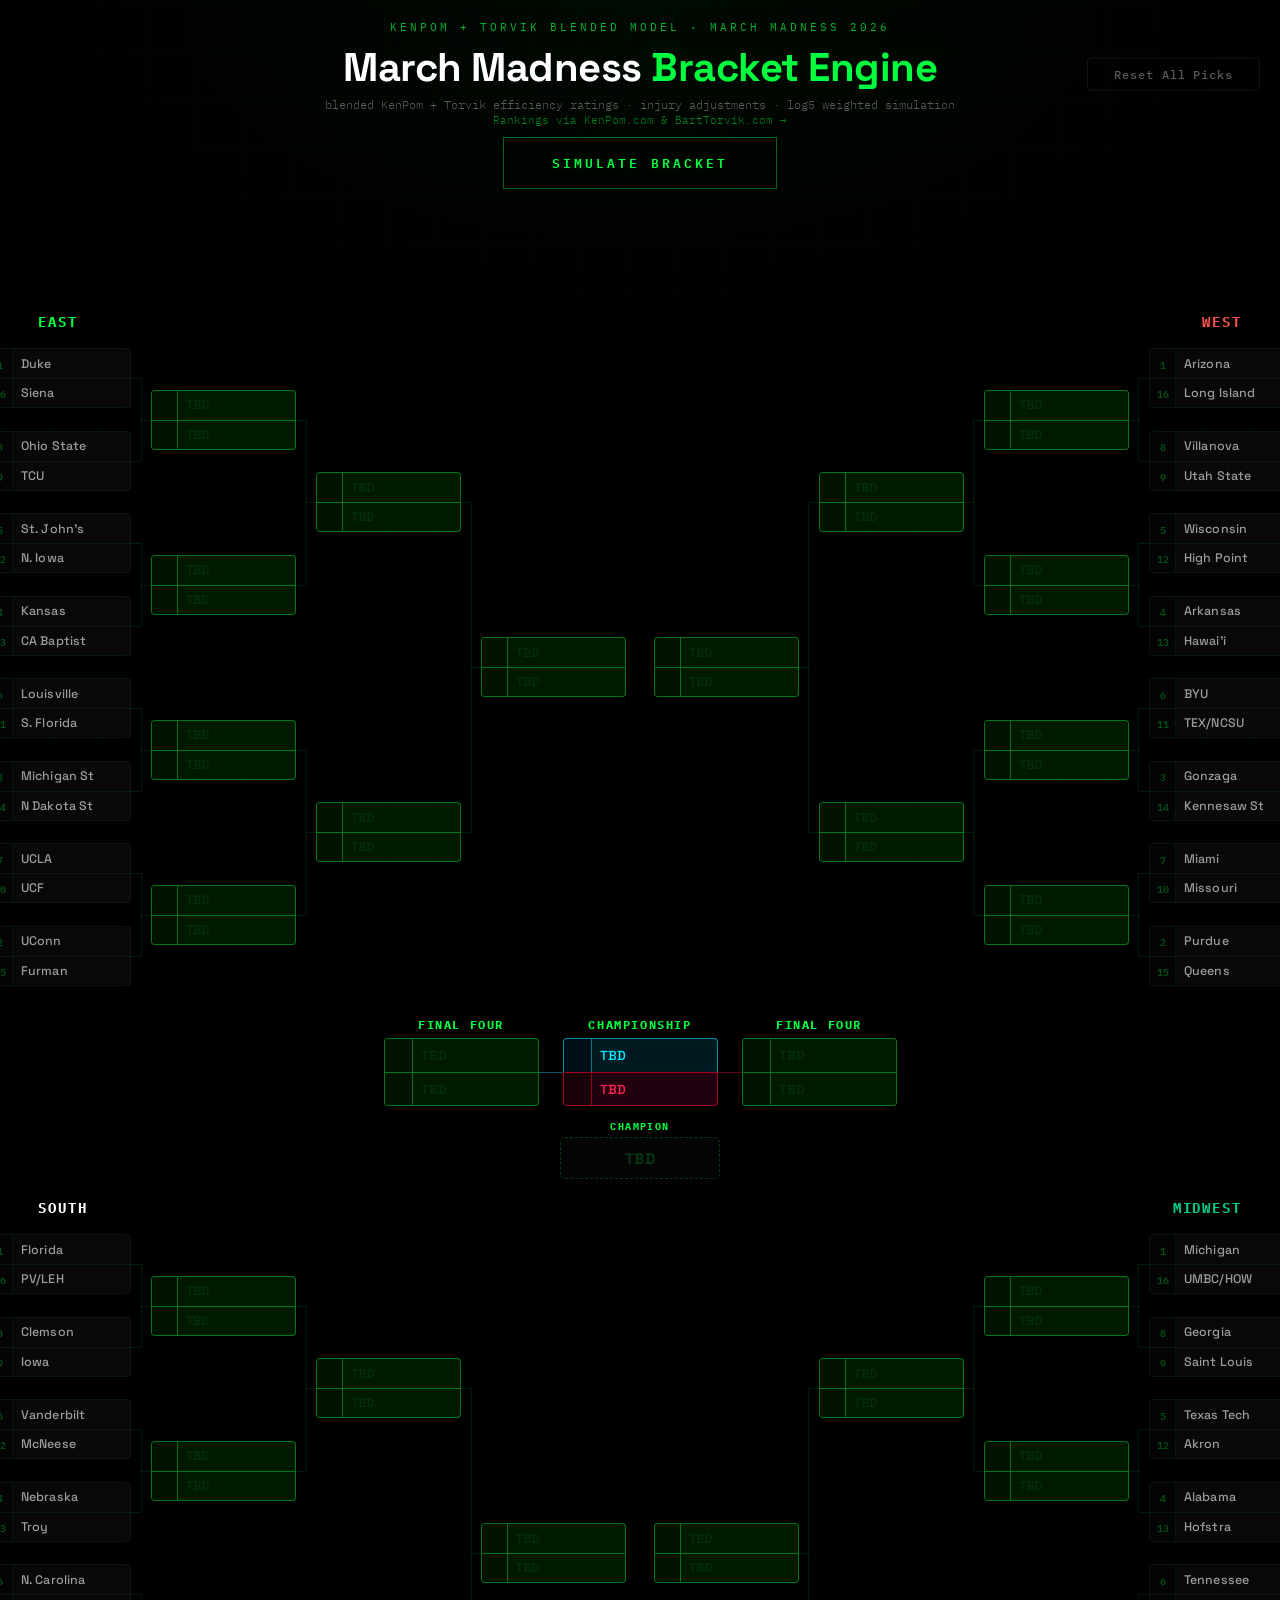
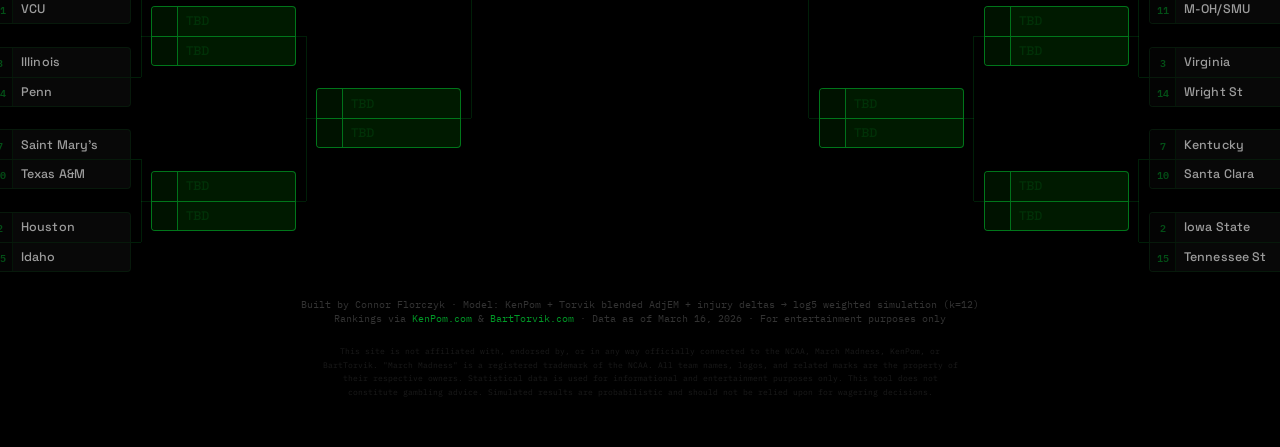
==== march-madness-bracket-engine.html @ b2964ea0 "Add files via upload" ====
<!DOCTYPE html>
<html lang="en">
<head>
<meta charset="UTF-8">
<meta name="viewport" content="width=device-width, initial-scale=1.0">
<title>March Madness 2026 — Bracket Engine</title>
<meta name="description" content="March Madness bracket simulator blending KenPom and Torvik efficiency ratings. Weighted probabilities, injury adjustments, and log5 matchup modeling for the 2026 tournament.">
<meta property="og:title" content="March Madness 2026 — Bracket Engine">
<meta property="og:description" content="Simulate your bracket with blended KenPom + Torvik ratings, injury adjustments, and weighted probabilities. Every run is different.">
<meta property="og:type" content="website">
<meta property="og:image" content="https://upload.wikimedia.org/wikipedia/en/thumb/2/28/March_Madness_logo.svg/1200px-March_Madness_logo.svg.png">
<meta name="twitter:card" content="summary_large_image">
<meta name="twitter:title" content="March Madness 2026 — Bracket Engine">
<meta name="twitter:description" content="Bracket simulator blending KenPom + Torvik ratings with injury adjustments. Every run is unique.">
<link rel="icon" href="data:image/svg+xml,<svg xmlns='http://www.w3.org/2000/svg' viewBox='0 0 100 100'><text y='.9em' font-size='90'>▣</text></svg>">
<style>
  @import url('https://fonts.googleapis.com/css2?family=Space+Grotesk:wght@300;400;500;600;700&family=IBM+Plex+Mono:wght@300;400;500;600;700&display=swap');

  :root {
    --mx: #00ff41;
    --mx-r: 0;
    --mx-g: 255;
    --mx-b: 65;
    --mx-bg: #001a00;
    --mx-bg2: #001200;
  }

  * { margin: 0; padding: 0; box-sizing: border-box; }

  /* Hide all scrollbars except body's vertical */
  .bracket-row::-webkit-scrollbar,
  .final-four::-webkit-scrollbar,
  .log-inner::-webkit-scrollbar,
  .breakdown::-webkit-scrollbar,
  .bd-card::-webkit-scrollbar,
  .mobile-bracket::-webkit-scrollbar,
  .page-wrap::-webkit-scrollbar { display: none; }
  .bracket-row, .final-four, .log-inner, .breakdown, .bd-card, .mobile-bracket, .page-wrap {
    scrollbar-width: none;
    -ms-overflow-style: none;
  }

  body {
    font-family: 'Space Grotesk', system-ui, sans-serif;
    background: #000;
    color: #c0c0c0;
    min-height: 100vh;
    padding: 20px;
    overflow-x: hidden;
  }

  body::before {
    content: '';
    position: fixed;
    inset: 0;
    background:
      radial-gradient(ellipse 80% 60% at 50% 0%, rgba(var(--mx-r),var(--mx-g),var(--mx-b),0.04) 0%, transparent 60%),
      linear-gradient(180deg, rgba(var(--mx-r),var(--mx-g),var(--mx-b),0.018) 1px, transparent 1px),
      linear-gradient(90deg, rgba(var(--mx-r),var(--mx-g),var(--mx-b),0.018) 1px, transparent 1px);
    background-size: 100% 100%, 48px 48px, 48px 48px;
    pointer-events: none;
    z-index: 0;
  }

  body::after {
    content: '';
    position: fixed;
    inset: 0;
    background: repeating-linear-gradient(
      0deg,
      transparent,
      transparent 2px,
      rgba(0,0,0,0.04) 2px,
      rgba(0,0,0,0.04) 4px
    );
    pointer-events: none;
    z-index: 0;
  }

  .page-wrap {
    position: relative;
    z-index: 1;
    display: flex;
    flex-direction: column;
    align-items: center;
    min-width: 1220px;
  }

  /* Header */
  .header {
    text-align: center;
    margin-bottom: 10px;
    position: relative;
    width: 100%;
    padding: 0 220px;
  }

  .header-actions {
    position: absolute;
    top: 50%;
    right: 0;
    transform: translateY(-50%);
    display: flex;
    gap: 8px;
    align-items: center;
  }

  .header .tag {
    font-family: 'IBM Plex Mono', monospace;
    font-size: 0.7rem;
    letter-spacing: 3px;
    text-transform: uppercase;
    color: var(--mx);
    opacity: 0.7;
    margin-bottom: 8px;
  }

  .header h1 {
    font-size: clamp(1.8rem, 4vw, 2.5rem);
    font-weight: 700;
    letter-spacing: -0.5px;
    color: #fff;
  }

  .header h1 span {
    background: linear-gradient(135deg, var(--mx), var(--mx));
    -webkit-background-clip: text;
    -webkit-text-fill-color: transparent;
    text-shadow: 0 0 40px rgba(var(--mx-r),var(--mx-g),var(--mx-b),0.15);
  }

  .header .subtitle {
    font-family: 'IBM Plex Mono', monospace;
    font-size: 0.75rem;
    font-weight: 300;
    color: rgba(255,255,255,0.35);
    margin-top: 4px;
  }

  /* Round labels bar */
  .round-labels {
    display: flex;
    justify-content: center;
    gap: 0;
    margin-bottom: 4px;
    width: 100%;
  }

  .round-labels .rl {
    font-family: 'IBM Plex Mono', monospace;
    font-size: 0.6rem;
    font-weight: 600;
    letter-spacing: 0.1em;
    text-transform: uppercase;
    color: rgba(255,255,255,0.25);
    text-align: center;
    padding: 4px 0;
  }

  /* Region label */
  .region-label {
    font-family: 'IBM Plex Mono', monospace;
    font-size: 0.85rem;
    font-weight: 700;
    letter-spacing: 0.14em;
    text-transform: uppercase;
    margin-bottom: 6px;
  }

  .region-label-left { text-align: left; padding-left: 6px; }
  .region-label-right { text-align: right; padding-right: 6px; }

  /* Bracket rows */
  .bracket-half {
    display: flex;
    flex-direction: column;
    align-items: center;
    width: 100%;
  }

  .bracket-labels-row {
    display: flex;
    width: 100%;
    max-width: 1220px;
    justify-content: space-between;
    padding: 0 2px;
  }

  .bracket-row {
    display: flex;
    height: 660px;
    align-items: stretch;
  }

  .round {
    display: flex;
    flex-direction: column;
    flex-shrink: 0;
  }

  .match-wrap {
    flex: 1;
    display: flex;
    align-items: center;
    justify-content: center;
  }

  .team-pair { width: 145px; flex-shrink: 0; }

  .team {
    height: 30px;
    display: flex;
    align-items: center;
    padding: 0 0 0 0;
    font-size: 0.78rem;
    font-weight: 500;
    background: #080808;
    border: 1px solid rgba(var(--mx-r),var(--mx-g),var(--mx-b),0.07);
    cursor: pointer;
    transition: all 0.15s;
    color: rgba(255,255,255,0.6);
    overflow: hidden;
  }

  .team:first-child { border-radius: 4px 4px 0 0; border-bottom: none; }
  .team:last-child { border-radius: 0 0 4px 4px; }
  .team:hover:not(.empty) { background: #0a0f0a; border-color: rgba(var(--mx-r),var(--mx-g),var(--mx-b),0.15); }

  .team.winner {
    background: var(--mx-bg);
    border-color: rgba(var(--mx-r),var(--mx-g),var(--mx-b),0.4);
    color: var(--mx);
  }

  .team.winner:first-child { border-bottom: none; }
  .team.loser { opacity: 0.2; }
  .team.empty { cursor: default; color: rgba(var(--mx-r),var(--mx-g),var(--mx-b),0.1); }

  .team .seed {
    min-width: 26px;
    text-align: center;
    font-family: 'IBM Plex Mono', monospace;
    font-size: 0.65rem;
    font-weight: 600;
    color: rgba(var(--mx-r),var(--mx-g),var(--mx-b),0.3);
    background: #040404;
    height: 100%;
    display: flex;
    align-items: center;
    justify-content: center;
    border-right: 1px solid rgba(var(--mx-r),var(--mx-g),var(--mx-b),0.07);
    flex-shrink: 0;
  }

  .team.winner .seed {
    color: rgba(var(--mx-r),var(--mx-g),var(--mx-b),0.7);
    background: var(--mx-bg2);
    border-right-color: rgba(var(--mx-r),var(--mx-g),var(--mx-b),0.4);
  }

  .team .name {
    padding: 0 8px;
    white-space: nowrap;
    overflow: hidden;
    text-overflow: ellipsis;
    flex: 1;
    letter-spacing: 0.01em;
  }

  /* Upset notifier on game pairs */
  .team-pair { position: relative; }
  .team-pair:has(.upset-pip) {
    box-shadow: -2px 0 0 0 rgba(255,255,255,0.7);
    border-radius: 3px;
  }
  .upset-pip {
    position: absolute;
    top: -1px;
    right: -1px;
    font-family: 'IBM Plex Mono', monospace;
    font-size: 0.42rem;
    font-weight: 700;
    letter-spacing: 0.5px;
    text-transform: uppercase;
    color: #000;
    background: rgba(255,255,255,0.85);
    padding: 1px 4px;
    border-radius: 0 3px 0 3px;
    z-index: 2;
    line-height: 1.2;
    animation: glitch-flicker 4s infinite;
    animation-delay: calc(var(--flicker-offset, 0) * 1s);
  }

  @keyframes glitch-flicker {
    0%, 100% { opacity: 1; }
    92% { opacity: 1; }
    93% { opacity: 0.1; }
    94% { opacity: 0.9; }
    95% { opacity: 0.15; }
    96% { opacity: 1; }
    97% { opacity: 0.05; }
    98% { opacity: 1; }
  }
  @keyframes glitch-flicker-2 {
    0%, 100% { opacity: 1; }
    45% { opacity: 1; }
    46% { opacity: 0.08; }
    47% { opacity: 0.85; }
    48% { opacity: 0.1; }
    49% { opacity: 1; }
  }
  @keyframes glitch-flicker-3 {
    0%, 100% { opacity: 1; }
    70% { opacity: 1; }
    71% { opacity: 0.12; }
    72% { opacity: 1; }
    73% { opacity: 0.06; }
    74% { opacity: 0.9; }
    75% { opacity: 1; }
  }

  /* Left connectors */
  .conn-col { display: flex; flex-direction: column; width: 20px; flex-shrink: 0; }
  .conn-pair { flex: 1; position: relative; }
  .conn-pair .h-top { position: absolute; top: 25%; left: 0; width: 50%; border-top: 1px solid rgba(var(--mx-r),var(--mx-g),var(--mx-b),0.12); }
  .conn-pair .h-bot { position: absolute; top: 75%; left: 0; width: 50%; border-top: 1px solid rgba(var(--mx-r),var(--mx-g),var(--mx-b),0.12); }
  .conn-pair::before { content: ''; position: absolute; left: 50%; top: 25%; bottom: 25%; border-left: 1px solid rgba(var(--mx-r),var(--mx-g),var(--mx-b),0.12); }
  .conn-pair::after { content: ''; position: absolute; top: 50%; left: 50%; right: 0; border-top: 1px solid rgba(var(--mx-r),var(--mx-g),var(--mx-b),0.12); }

  /* Right connectors (mirrored) */
  .conn-col-r { display: flex; flex-direction: column; width: 20px; flex-shrink: 0; }
  .conn-pair-r { flex: 1; position: relative; }
  .conn-pair-r .h-top { position: absolute; top: 25%; right: 0; width: 50%; border-top: 1px solid rgba(var(--mx-r),var(--mx-g),var(--mx-b),0.12); }
  .conn-pair-r .h-bot { position: absolute; top: 75%; right: 0; width: 50%; border-top: 1px solid rgba(var(--mx-r),var(--mx-g),var(--mx-b),0.12); }
  .conn-pair-r::before { content: ''; position: absolute; right: 50%; top: 25%; bottom: 25%; border-left: 1px solid rgba(var(--mx-r),var(--mx-g),var(--mx-b),0.12); }
  .conn-pair-r::after { content: ''; position: absolute; top: 50%; left: 0; right: 50%; border-top: 1px solid rgba(var(--mx-r),var(--mx-g),var(--mx-b),0.12); }

  /* Feed lines */
  .feed { width: 14px; flex-shrink: 0; display: flex; align-items: center; }
  .feed .fl { width: 100%; border-top: 1px solid rgba(var(--mx-r),var(--mx-g),var(--mx-b),0.12); }

  /* Center gap between left/right regions */
  .bracket-gap {
    width: 28px;
    flex-shrink: 0;
  }

  /* ───── FINAL FOUR SECTION ───── */
  .final-four {
    display: flex;
    flex-direction: column;
    align-items: center;
    margin: 20px 0;
    gap: 0;
  }

  .ff-label-row {
    display: flex;
    justify-content: center;
    gap: 0;
    width: 100%;
    margin-bottom: 6px;
  }

  .ff-label-row .ff-label:nth-child(1) { width: 155px; }
  .ff-label-row .ff-label:nth-child(2) { width: calc(24px + 155px + 24px); }
  .ff-label-row .ff-label:nth-child(3) { width: 155px; }

  .ff-label {
    font-family: 'IBM Plex Mono', monospace;
    font-size: 0.72rem;
    font-weight: 700;
    letter-spacing: 0.14em;
    text-transform: uppercase;
    color: var(--mx);
    text-align: center;
  }

  .ff-bracket-row {
    display: flex;
    align-items: center;
  }

  .ff-round { flex-shrink: 0; }
  .ff-pair { width: 155px; }
  .ff-pair .team { height: 34px; font-size: 0.82rem; }
  .ff-pair .team .seed { min-width: 28px; font-size: 0.68rem; }

  /* Championship team colors — neon cyan (top) and neon red (bottom) */
  .champ-pair .team.champ-t1 {
    border-color: rgba(0,220,255,0.4) !important;
    background: #001014 !important;
    color: #00ddff;
    text-shadow: 0 0 6px rgba(0,220,255,0.15);
  }
  .champ-pair .team.champ-t1.empty {
    color: rgba(0,220,255,0.3);
    text-shadow: none;
  }
  .champ-pair .team.champ-t1 .seed {
    border-right-color: rgba(0,220,255,0.3);
    background: #000a0e;
    color: rgba(0,220,255,0.5);
  }
  .champ-pair .team.champ-t1.empty .seed {
    color: rgba(0,220,255,0.2);
  }
  .champ-pair .team.champ-t1:hover:not(.empty) {
    background: #001820 !important;
    border-color: rgba(0,220,255,0.6) !important;
    box-shadow: 0 0 12px rgba(0,220,255,0.08);
  }

  .champ-pair .team.champ-t2 {
    border-color: rgba(255,0,50,0.4) !important;
    background: #140008 !important;
    color: #ff1a44;
    text-shadow: 0 0 6px rgba(255,0,50,0.15);
  }
  .champ-pair .team.champ-t2.empty {
    color: rgba(255,0,50,0.3);
    text-shadow: none;
  }
  .champ-pair .team.champ-t2 .seed {
    border-right-color: rgba(255,0,50,0.3);
    background: #0e0004;
    color: rgba(255,0,50,0.5);
  }
  .champ-pair .team.champ-t2.empty .seed {
    color: rgba(255,0,50,0.2);
  }
  .champ-pair .team.champ-t2:hover:not(.empty) {
    background: #200010 !important;
    border-color: rgba(255,0,50,0.6) !important;
    box-shadow: 0 0 12px rgba(255,0,50,0.08);
  }

  /* Winner with neon glow */
  .champ-pair .team.champ-t1.winner {
    background: #001820 !important;
    border-color: rgba(0,220,255,0.6) !important;
    color: #00eeff;
    text-shadow: 0 0 8px rgba(0,220,255,0.25);
    box-shadow: inset 0 0 12px rgba(0,220,255,0.04);
  }
  .champ-pair .team.champ-t1.winner:first-child { border-bottom: none; }
  .champ-pair .team.champ-t1.winner .seed {
    color: #00ccee;
    background: #001018;
    border-right-color: rgba(0,220,255,0.5);
  }

  .champ-pair .team.champ-t2.winner {
    background: #200010 !important;
    border-color: rgba(255,0,50,0.6) !important;
    color: #ff2255;
    text-shadow: 0 0 8px rgba(255,0,50,0.25);
    box-shadow: inset 0 0 12px rgba(255,0,50,0.04);
  }
  .champ-pair .team.champ-t2.winner:first-child { border-bottom: none; }
  .champ-pair .team.champ-t2.winner .seed {
    color: #ff1a44;
    background: #180008;
    border-right-color: rgba(255,0,50,0.5);
  }

  .grand-champ-wrap {
    text-align: center;
    margin-top: 14px;
  }

  .grand-champ-label {
    font-family: 'IBM Plex Mono', monospace;
    font-size: 0.62rem;
    font-weight: 700;
    letter-spacing: 0.14em;
    text-transform: uppercase;
    color: var(--mx);
  }

  .grand-champ-box {
    margin-top: 4px;
    width: 160px;
    height: 42px;
    display: flex;
    align-items: center;
    justify-content: center;
    border-radius: 5px;
    font-weight: 700;
    font-size: 0.95rem;
    letter-spacing: 0.02em;
  }

  .grand-champ-box.has {
    border: 1px solid var(--mx);
    color: var(--mx);
    box-shadow: 0 0 24px rgba(var(--mx-r),var(--mx-g),var(--mx-b),0.15), 0 0 60px rgba(var(--mx-r),var(--mx-g),var(--mx-b),0.05);
  }
  .grand-champ-box.has.champ-blue {
    background: linear-gradient(135deg, rgba(0,220,255,0.1), rgba(0,220,255,0.03));
    border-color: rgba(0,220,255,0.6);
    color: #00eeff;
    box-shadow: 0 0 24px rgba(0,220,255,0.15), 0 0 60px rgba(0,220,255,0.05);
    text-shadow: 0 0 10px rgba(0,220,255,0.2);
  }
  .grand-champ-box.has.champ-red {
    background: linear-gradient(135deg, rgba(255,0,50,0.1), rgba(255,0,50,0.03));
    border-color: rgba(255,0,50,0.6);
    color: #ff2255;
    box-shadow: 0 0 24px rgba(255,0,50,0.15), 0 0 60px rgba(255,0,50,0.05);
    text-shadow: 0 0 10px rgba(255,0,50,0.2);
  }

  .grand-champ-box.none {
    background: #050505;
    border: 1px dashed rgba(var(--mx-r),var(--mx-g),var(--mx-b),0.2);
    color: rgba(var(--mx-r),var(--mx-g),var(--mx-b),0.2);
  }

  /* Feed lines — blue left, red right */
  .feed-gf { width: 24px; flex-shrink: 0; display: flex; align-items: center; }
  .feed-gf .fl { width: 100%; border-top: 1px solid rgba(var(--mx-r),var(--mx-g),var(--mx-b),0.3); }
  .feed-gf.feed-blue .fl { border-top-color: rgba(0,220,255,0.4); }
  .feed-gf.feed-red .fl { border-top-color: rgba(255,0,50,0.4); }

  /* Remove old bracket-merge connectors — not used */
  .conn-col-gf { display: none; }
  .conn-col-gf-r { display: none; }

  .reset-btn {
    margin-top: 20px;
    padding: 8px 26px;
    background: transparent;
    border: 1px solid rgba(255,255,255,0.08);
    color: rgba(255,255,255,0.35);
    font-family: 'IBM Plex Mono', monospace;
    font-size: 0.72rem;
    font-weight: 500;
    letter-spacing: 0.08em;
    border-radius: 4px;
    cursor: pointer;
    transition: all 0.15s;
  }

  .reset-btn:hover { border-color: rgba(255,255,255,0.2); color: #ccc; }

  .header-actions .reset-btn { margin-top: 0; }
  .header-actions .share-btn { display: none; }
  .header-actions .share-btn.on { display: inline-flex; }

  .share-btn {
    padding: 8px 26px;
    background: rgba(var(--mx-r),var(--mx-g),var(--mx-b),0.06);
    border: 1px solid rgba(var(--mx-r),var(--mx-g),var(--mx-b),0.25);
    color: var(--mx);
    font-family: 'IBM Plex Mono', monospace;
    font-size: 0.72rem;
    font-weight: 500;
    letter-spacing: 0.08em;
    border-radius: 4px;
    cursor: pointer;
    transition: all 0.15s;
    display: none;
    align-items: center;
    gap: 6px;
  }
  .share-btn.on { display: inline-flex; }
  .share-btn:hover { border-color: rgba(var(--mx-r),var(--mx-g),var(--mx-b),0.5); background: rgba(var(--mx-r),var(--mx-g),var(--mx-b),0.1); color: #33ff66; }
  .share-btn svg { width: 14px; height: 14px; fill: currentColor; }

  .share-overlay {
    position: fixed;
    inset: 0;
    background: rgba(0,0,0,0.65);
    z-index: 999;
    display: none;
    align-items: center;
    justify-content: center;
    animation: fadeIn 0.15s ease;
  }
  .share-overlay.on { display: flex; }
  @keyframes fadeIn { from { opacity: 0; } to { opacity: 1; } }

  .share-panel {
    background: #080808;
    border: 1px solid rgba(var(--mx-r),var(--mx-g),var(--mx-b),0.15);
    border-radius: 12px;
    padding: 28px 32px;
    width: 90%;
    max-width: 520px;
    position: relative;
    animation: panelIn 0.2s ease;
  }
  @keyframes panelIn { from { opacity: 0; transform: translateY(10px) scale(0.97); } to { opacity: 1; transform: none; } }

  .share-panel-title {
    font-family: 'IBM Plex Mono', monospace;
    font-size: 0.7rem;
    letter-spacing: 2px;
    text-transform: uppercase;
    color: var(--mx);
    margin-bottom: 16px;
  }

  .share-preview {
    background: rgba(0,0,0,0.3);
    border: 1px solid rgba(255,255,255,0.06);
    border-radius: 8px;
    padding: 16px 18px;
    margin-bottom: 18px;
    font-family: 'IBM Plex Mono', monospace;
    font-size: 0.7rem;
    line-height: 1.65;
    color: rgba(255,255,255,0.55);
    max-height: 180px;
    overflow-y: auto;
    white-space: pre-wrap;
    word-break: break-word;
  }
  .share-preview::-webkit-scrollbar { width: 4px; }
  .share-preview::-webkit-scrollbar-thumb { background: rgba(255,255,255,0.1); border-radius: 2px; }
  .share-preview .sp-champ { color: #fff; font-weight: 600; font-size: 0.78rem; }
  .share-preview .sp-heading { color: rgba(255,255,255,0.35); font-size: 0.6rem; letter-spacing: 1.5px; text-transform: uppercase; }
  .share-preview .sp-team { color: rgba(255,255,255,0.7); }
  .share-preview .sp-upset { color: rgba(255,255,255,0.7); }
  .share-preview .sp-link { color: var(--mx); }

  .share-close {
    position: absolute;
    top: 16px; right: 18px;
    background: none;
    border: none;
    color: rgba(255,255,255,0.3);
    font-size: 1.4rem;
    cursor: pointer;
    line-height: 1;
    transition: color 0.15s;
  }
  .share-close:hover { color: #fff; }

  .share-options {
    display: flex;
    flex-direction: column;
    gap: 8px;
  }

  .share-option {
    display: flex;
    align-items: center;
    gap: 12px;
    padding: 12px 16px;
    background: rgba(255,255,255,0.03);
    border: 1px solid rgba(255,255,255,0.06);
    border-radius: 8px;
    cursor: pointer;
    transition: all 0.15s;
    text-decoration: none;
    color: inherit;
  }
  .share-option:hover { background: rgba(255,255,255,0.06); border-color: rgba(255,255,255,0.12); }

  .share-icon {
    width: 36px; height: 36px;
    border-radius: 8px;
    display: flex;
    align-items: center;
    justify-content: center;
    flex-shrink: 0;
    font-size: 1rem;
  }
  .share-icon.copy { background: rgba(var(--mx-r),var(--mx-g),var(--mx-b),0.12); color: var(--mx); }
  .share-icon.x { background: rgba(255,255,255,0.08); color: #fff; }
  .share-icon.li { background: rgba(10,102,194,0.15); color: #0a66c2; }
  .share-icon.email { background: rgba(var(--mx-r),var(--mx-g),var(--mx-b),0.12); color: var(--mx); }

  .share-label { font-size: 0.82rem; font-weight: 500; color: #e0e0e0; }
  .share-sublabel { font-size: 0.68rem; color: rgba(255,255,255,0.35); margin-top: 2px; }

  .share-toast {
    position: fixed;
    bottom: 32px;
    left: 50%;
    transform: translateX(-50%) translateY(20px);
    background: #0a0a0a;
    border: 1px solid rgba(var(--mx-r),var(--mx-g),var(--mx-b),0.3);
    color: var(--mx);
    font-family: 'IBM Plex Mono', monospace;
    font-size: 0.75rem;
    padding: 10px 22px;
    border-radius: 8px;
    z-index: 1100;
    opacity: 0;
    pointer-events: none;
    transition: all 0.3s ease;
  }
  .share-toast.show { opacity: 1; transform: translateX(-50%) translateY(0); }

  /* Upset counter badge */
  .upset-badge {
    display: none;
    align-items: center;
    justify-content: center;
    gap: 6px;
    margin-top: 8px;
    padding: 6px 16px;
    background: rgba(255,255,255,0.06);
    border: 1px solid rgba(255,255,255,0.2);
    border-radius: 20px;
    font-family: 'IBM Plex Mono', monospace;
    font-size: 0.72rem;
    color: rgba(255,255,255,0.7);
    animation: bdIn 0.4s ease;
  }
  .upset-badge.on { display: inline-flex; }
  .upset-badge .ub-num {
    font-weight: 700;
    font-size: 0.85rem;
    color: #fff;
  }
  .upset-badge .ub-label { font-weight: 400; }

  /* ── MOBILE BRACKET VIEW ── */
  .mobile-bracket { display: none; }

  .mb-round {
    margin-bottom: 16px;
  }
  .mb-round-header {
    font-family: 'IBM Plex Mono', monospace;
    font-size: 0.82rem;
    font-weight: 700;
    letter-spacing: 0.12em;
    text-transform: uppercase;
    color: rgba(255,255,255,0.4);
    padding: 8px 0 6px;
    border-bottom: 1px solid rgba(255,255,255,0.06);
    margin-bottom: 6px;
  }
  .mb-region-label {
    font-family: 'IBM Plex Mono', monospace;
    font-size: 0.68rem;
    font-weight: 600;
    letter-spacing: 0.1em;
    text-transform: uppercase;
    padding: 6px 0 3px;
  }
  .mb-game {
    display: flex;
    flex-direction: column;
    background: #050505;
    border: 1px solid rgba(255,255,255,0.07);
    border-radius: 5px;
    margin-bottom: 5px;
    overflow: hidden;
    position: relative;
  }
  .mb-game:has(.mb-upset-pip) {
    border-color: rgba(255,255,255,0.2);
    box-shadow: 0 0 8px rgba(255,255,255,0.05);
  }
  .mb-upset-pip {
    position: absolute;
    top: 0;
    right: 0;
    font-family: 'IBM Plex Mono', monospace;
    font-size: 0.5rem;
    font-weight: 700;
    letter-spacing: 0.5px;
    text-transform: uppercase;
    color: #000;
    background: rgba(255,255,255,0.85);
    padding: 2px 6px;
    border-radius: 0 5px 0 5px;
    z-index: 2;
    line-height: 1.2;
    animation: glitch-flicker 5s infinite;
  }
  .mb-team {
    display: flex;
    align-items: center;
    height: 40px;
    font-size: 0.9rem;
    font-weight: 500;
    color: rgba(255,255,255,0.6);
    cursor: pointer;
    transition: background 0.12s;
  }
  .mb-team:first-child { border-bottom: 1px solid rgba(255,255,255,0.05); }
  .mb-team:hover:not(.mb-empty) { background: #0a0f0a; }
  .mb-team.mb-winner {
    background: var(--mx-bg);
    color: var(--mx);
  }
  .mb-team.mb-loser { opacity: 0.3; }
  .mb-team.mb-empty { cursor: default; color: rgba(255,255,255,0.1); }
  .mb-seed {
    min-width: 36px;
    text-align: center;
    font-family: 'IBM Plex Mono', monospace;
    font-size: 0.75rem;
    font-weight: 600;
    color: rgba(255,255,255,0.25);
    background: #040404;
    height: 100%;
    display: flex;
    align-items: center;
    justify-content: center;
    border-right: 1px solid rgba(255,255,255,0.07);
    flex-shrink: 0;
  }
  .mb-team.mb-winner .mb-seed {
    color: rgba(var(--mx-r),var(--mx-g),var(--mx-b),0.6);
    background: var(--mx-bg2);
    border-right-color: rgba(var(--mx-r),var(--mx-g),var(--mx-b),0.3);
  }
  .mb-name {
    padding: 0 12px;
    flex: 1;
    white-space: nowrap;
    overflow: hidden;
    text-overflow: ellipsis;
  }
  .mb-prob {
    font-family: 'IBM Plex Mono', monospace;
    font-size: 0.72rem;
    font-weight: 600;
    color: rgba(255,255,255,0.15);
    padding-right: 12px;
    white-space: nowrap;
  }
  .mb-team.mb-winner .mb-prob { color: rgba(var(--mx-r),var(--mx-g),var(--mx-b),0.4); }

  /* FF/Champ in mobile */
  .mb-ff-section {
    margin-bottom: 16px;
  }
  .mb-champ-box {
    text-align: center;
    padding: 14px;
    margin-top: 8px;
    border-radius: 6px;
  }
  .mb-champ-box.has {
    background: linear-gradient(135deg, rgba(var(--mx-r),var(--mx-g),var(--mx-b),0.1), rgba(var(--mx-r),var(--mx-g),var(--mx-b),0.04));
    border: 1px solid var(--mx);
  }
  .mb-champ-box.none {
    background: #050505;
    border: 1px dashed rgba(var(--mx-r),var(--mx-g),var(--mx-b),0.2);
  }
  .mb-champ-trophy { font-size: 28px; }
  .mb-champ-label {
    font-family: 'IBM Plex Mono', monospace;
    font-size: 0.65rem;
    font-weight: 700;
    letter-spacing: 0.12em;
    text-transform: uppercase;
    color: var(--mx);
    margin-top: 4px;
  }
  .mb-champ-name {
    font-size: 1.3rem;
    font-weight: 700;
    color: var(--mx);
    margin-top: 4px;
  }
  .mb-champ-name.tbd { color: rgba(var(--mx-r),var(--mx-g),var(--mx-b),0.2); font-weight: 500; }

  /* ── MOBILE RESPONSIVE ── */
  @media (max-width: 1200px) {
    .page-wrap { min-width: 0; width: 100%; }
    .header { padding: 0; }
    .header-actions { position: static; justify-content: center; margin-top: 10px; transform: none; }
    .bracket-labels-row { max-width: 100%; }
    .bracket-row {
      overflow-x: auto;
      -webkit-overflow-scrolling: touch;
      padding-bottom: 8px;
    }
    .final-four {
      overflow-x: auto;
      -webkit-overflow-scrolling: touch;
    }
  }

  @media (max-width: 768px) {
    body { padding: 12px 8px; }

    .header h1 { font-size: 1.4rem; }
    .header .tag { font-size: 0.58rem; letter-spacing: 2px; }
    .header .subtitle { font-size: 0.62rem; }

    .countdown-bar {
      flex-direction: column;
      gap: 10px;
      padding: 10px 12px;
    }
    .cd-val { font-size: 1.2rem; min-width: 40px; padding: 3px 5px; }
    .cd-sep { font-size: 1rem; padding-bottom: 12px; }
    .cd-info { font-size: 0.62rem; }

    .calc-btn { padding: 12px 32px; font-size: 0.72rem; letter-spacing: 2px; }
    .prog-wrap { width: 240px; }
    .log-area { max-width: 100%; }
    .log-inner { font-size: 0.58rem; }

    /* Hide desktop bracket, show mobile */
    .bracket-row,
    .bracket-labels-row,
    .final-four { display: none !important; }

    .mobile-bracket { display: block; width: 100%; }

    .region-label { font-size: 0.75rem; }
    .reset-btn { font-size: 0.65rem; padding: 6px 14px; }
    .share-btn { font-size: 0.65rem; padding: 6px 14px; }
    .share-panel { padding: 22px 20px; }
    .share-option { padding: 10px 12px; }

    .breakdown { max-width: 100%; }
    .bd-grid { grid-template-columns: 1fr; }
    .bd-card, .bd-card-wide { padding: 16px 14px; }
  }

  @media (max-width: 480px) {
    body { padding: 8px 4px; }

    .header { margin-bottom: 8px; }
    .header h1 { font-size: 1.2rem; }
    .header .tag { font-size: 0.5rem; letter-spacing: 1.5px; margin-bottom: 4px; }
    .header .subtitle { font-size: 0.55rem; }
    .header .subtitle a { font-size: 0.52rem !important; }

    .countdown-bar { padding: 8px 8px; gap: 8px; margin-bottom: 8px; border-radius: 4px; }
    .cd-val { font-size: 1.05rem; min-width: 34px; padding: 2px 4px; }
    .cd-sep { font-size: 0.9rem; padding-bottom: 10px; }
    .cd-lbl { font-size: 0.42rem; }
    .cd-info { font-size: 0.55rem; }

    .calc-area { margin-bottom: 10px; }
    .calc-btn { padding: 10px 24px; font-size: 0.65rem; letter-spacing: 1.5px; }
    .prog-wrap { width: 200px; }
    .log-inner { font-size: 0.55rem; }

    .mb-team { height: 36px; font-size: 0.82rem; }
    .mb-seed { min-width: 32px; font-size: 0.68rem; }
    .mb-name { padding: 0 10px; }
    .mb-round-header { font-size: 0.72rem; }
    .mb-region-label { font-size: 0.6rem; }
    .mb-prob { font-size: 0.62rem; }
    .mb-champ-name { font-size: 1.15rem; }

    .bd-card-title { font-size: 0.78rem; }
    .bd-card-sub { font-size: 0.62rem; }
    .bd-card, .bd-card-wide { padding: 14px 12px; }
    .inj-row { font-size: 0.72rem; flex-wrap: wrap; gap: 2px; }
    .inj-team { min-width: 90px; }
    .inj-delta { font-size: 0.65rem; min-width: 55px; }
    .inj-detail { font-size: 0.62rem; min-width: 100%; margin-top: 2px; }
    .upset-row { font-size: 0.72rem; flex-wrap: wrap; gap: 2px; }
    .upset-round { font-size: 0.58rem; }
    .upset-winner { min-width: 100px; }
    .upset-loser { min-width: 90px; }
    .prob-row { font-size: 0.68rem; flex-wrap: wrap; }
    .prob-region { font-size: 0.55rem; min-width: 55px; }
    .prob-bar-wrap { width: 70px; }
    .prob-pct { min-width: 48px; }
    .prob-round-label { font-size: 0.65rem; }
    .bd-method { font-size: 0.7rem; }
  }

  /* ── BREAKDOWN SECTION ── */
  .breakdown {
    width: 100%;
    max-width: 1000px;
    margin-top: 28px;
    animation: bdIn 0.5s ease;
  }
  @keyframes bdIn { from { opacity: 0; transform: translateY(12px); } to { opacity: 1; transform: translateY(0); } }

  .bd-divider {
    height: 1px;
    background: linear-gradient(90deg, transparent, rgba(255,255,255,0.08), transparent);
    margin-bottom: 24px;
  }

  .bd-grid {
    display: grid;
    grid-template-columns: 1fr 1fr;
    gap: 12px;
    margin-bottom: 12px;
  }
  @media (max-width: 800px) { .bd-grid { grid-template-columns: 1fr; } }

  .bd-card {
    background: rgba(255,255,255,0.02);
    border: 1px solid rgba(255,255,255,0.06);
    border-radius: 6px;
    padding: 20px 24px;
  }
  .bd-card-wide {
    background: rgba(255,255,255,0.02);
    border: 1px solid rgba(255,255,255,0.06);
    border-radius: 6px;
    padding: 20px 24px;
    margin-bottom: 14px;
  }
  .bd-card-title {
    font-family: 'IBM Plex Mono', monospace;
    font-size: 0.88rem;
    font-weight: 700;
    letter-spacing: 0.08em;
    text-transform: uppercase;
    margin-bottom: 4px;
  }
  .bd-card-sub {
    font-family: 'IBM Plex Mono', monospace;
    font-size: 0.7rem;
    color: rgba(255,255,255,0.3);
    margin-bottom: 14px;
  }

  /* Injury rows */
  .inj-row {
    display: flex;
    align-items: baseline;
    padding: 7px 0;
    border-bottom: 1px solid rgba(255,255,255,0.03);
    font-size: 0.82rem;
  }
  .inj-row:last-child { border-bottom: none; }
  .inj-team { color: #fff; font-weight: 600; min-width: 120px; }
  .inj-delta { font-family: 'IBM Plex Mono', monospace; color: #f85149; font-weight: 600; min-width: 65px; font-size: 0.78rem; }
  .inj-detail { color: rgba(255,255,255,0.4); font-size: 0.72rem; flex: 1; }

  /* Upset rows */
  .upset-row {
    display: flex;
    align-items: center;
    padding: 7px 0;
    border-bottom: 1px solid rgba(255,255,255,0.03);
    font-size: 0.82rem;
  }
  .upset-row:last-child { border-bottom: none; }
  .upset-round { font-family: 'IBM Plex Mono', monospace; color: rgba(255,255,255,0.3); font-size: 0.68rem; min-width: 48px; text-transform: uppercase; letter-spacing: 0.5px; }
  .upset-winner { color: var(--mx); font-weight: 600; min-width: 120px; }
  .upset-over { color: rgba(255,255,255,0.25); font-size: 0.72rem; margin: 0 8px; }
  .upset-loser { color: rgba(255,255,255,0.4); min-width: 110px; }
  .upset-prob { font-family: 'IBM Plex Mono', monospace; color: var(--mx); font-weight: 600; font-size: 0.78rem; margin-left: auto; }

  /* Probability table */
  .prob-round-label {
    font-family: 'IBM Plex Mono', monospace;
    font-size: 0.75rem;
    font-weight: 700;
    letter-spacing: 0.1em;
    text-transform: uppercase;
    color: rgba(255,255,255,0.35);
    margin-top: 14px;
    margin-bottom: 6px;
    padding-bottom: 4px;
    border-bottom: 1px solid rgba(255,255,255,0.04);
  }
  .prob-round-label:first-child { margin-top: 0; }

  .prob-row {
    display: flex;
    align-items: center;
    padding: 4px 0;
    font-size: 0.8rem;
  }
  .prob-region { font-family: 'IBM Plex Mono', monospace; font-size: 0.65rem; min-width: 70px; letter-spacing: 0.5px; }
  .prob-matchup { flex: 1; color: rgba(255,255,255,0.5); }
  .prob-matchup strong { color: #fff; font-weight: 600; }
  .prob-pct { font-family: 'IBM Plex Mono', monospace; font-weight: 600; min-width: 58px; text-align: right; }
  .prob-bar-wrap { width: 100px; height: 5px; background: rgba(255,255,255,0.04); border-radius: 2px; margin-left: 10px; overflow: hidden; }
  .prob-bar-fill { height: 100%; border-radius: 2px; transition: width 0.3s; }

  /* Methodology */
  .bd-method {
    font-size: 0.82rem;
    line-height: 1.75;
    color: rgba(255,255,255,0.5);
  }
  .bd-method p { margin-bottom: 12px; }
  .bd-method p:last-child { margin-bottom: 0; }

  /* ── ENGINE ADDITIONS ── */

  /* Countdown */
  .countdown-bar {
    display: flex;
    align-items: center;
    justify-content: center;
    gap: 16px;
    padding: 12px 20px;
    margin-bottom: 12px;
    background: rgba(var(--mx-r),var(--mx-g),var(--mx-b),0.02);
    border: 1px solid rgba(var(--mx-r),var(--mx-g),var(--mx-b),0.08);
    border-radius: 6px;
    flex-wrap: wrap;
  }
  .cd-info {
    font-family: 'IBM Plex Mono', monospace;
    font-size: 0.72rem;
    color: rgba(var(--mx-r),var(--mx-g),var(--mx-b),0.35);
    text-align: center;
    line-height: 1.6;
  }
  .cd-info strong { color: rgba(var(--mx-r),var(--mx-g),var(--mx-b),0.7); font-weight: 600; }
  .cd-digits {
    display: flex;
    gap: 2px;
    align-items: center;
  }
  .cd-block {
    display: flex;
    flex-direction: column;
    align-items: center;
  }
  .cd-val {
    font-family: 'IBM Plex Mono', monospace;
    font-size: 1.6rem;
    font-weight: 700;
    color: var(--mx);
    min-width: 48px;
    text-align: center;
    background: #000;
    border: 1px solid rgba(var(--mx-r),var(--mx-g),var(--mx-b),0.15);
    border-radius: 4px;
    padding: 5px 8px;
    font-variant-numeric: tabular-nums;
    text-shadow: 0 0 8px rgba(var(--mx-r),var(--mx-g),var(--mx-b),0.3);
  }
  .cd-lbl {
    font-family: 'IBM Plex Mono', monospace;
    font-size: 0.5rem;
    letter-spacing: 1.5px;
    text-transform: uppercase;
    color: rgba(var(--mx-r),var(--mx-g),var(--mx-b),0.25);
    margin-top: 3px;
  }
  .cd-sep {
    font-family: 'IBM Plex Mono', monospace;
    font-size: 1.3rem;
    color: rgba(var(--mx-r),var(--mx-g),var(--mx-b),0.2);
    padding-bottom: 14px;
    animation: blink 1s step-end infinite;
  }
  @keyframes blink { 0%,100%{opacity:1} 50%{opacity:0.15} }
  .cd-live { display: none; align-items: center; gap: 6px; }
  .cd-live.on { display: flex; }
  .cd-live-dot { width: 7px; height: 7px; border-radius: 50%; background: #f85149; animation: pulse 1.5s infinite; }
  @keyframes pulse { 0%,100%{box-shadow:0 0 0 0 rgba(248,81,73,0.5)} 50%{box-shadow:0 0 0 5px rgba(248,81,73,0)} }
  .cd-live-text { font-family: 'IBM Plex Mono', monospace; font-size: 0.6rem; font-weight: 600; color: #f85149; letter-spacing: 1.5px; text-transform: uppercase; }

  /* Calculate button */
  .calc-area {
    display: flex;
    flex-direction: column;
    align-items: center;
    margin-bottom: 14px;
  }
  .calc-btn {
    font-family: 'IBM Plex Mono', monospace;
    font-size: 0.82rem;
    font-weight: 600;
    letter-spacing: 3px;
    text-transform: uppercase;
    color: var(--mx);
    background: transparent;
    border: 1px solid rgba(var(--mx-r),var(--mx-g),var(--mx-b),0.4);
    padding: 14px 48px;
    cursor: pointer;
    transition: all 0.4s cubic-bezier(0.19, 1, 0.22, 1);
    position: relative;
    overflow: hidden;
    text-shadow: 0 0 10px rgba(var(--mx-r),var(--mx-g),var(--mx-b),0.2);
  }
  .calc-btn::before {
    content: '';
    position: absolute;
    inset: 0;
    background: rgba(var(--mx-r),var(--mx-g),var(--mx-b),0.08);
    opacity: 0;
    transition: opacity 0.4s;
  }
  .calc-btn:hover::before { opacity: 1; }
  .calc-btn:hover {
    border-color: var(--mx);
    box-shadow: 0 0 20px rgba(var(--mx-r),var(--mx-g),var(--mx-b),0.15), inset 0 0 20px rgba(var(--mx-r),var(--mx-g),var(--mx-b),0.05);
    transform: translateY(-1px);
  }
  .calc-btn span { position: relative; z-index: 1; }
  .calc-btn.running { border-color: var(--mx); pointer-events: none; }
  .calc-btn.running::before { opacity: 0.15; background: var(--mx); }

  .prog-wrap {
    width: 280px;
    height: 2px;
    background: rgba(255,255,255,0.04);
    margin-top: 12px;
    overflow: hidden;
    opacity: 0;
    transition: opacity 0.3s;
    border-radius: 1px;
  }
  .prog-wrap.on { opacity: 1; }
  .prog-bar {
    height: 100%;
    width: 0%;
    background: linear-gradient(90deg, var(--mx), var(--mx));
    transition: width 0.1s linear;
    box-shadow: 0 0 10px var(--mx);
  }
  .log-area {
    width: 100%;
    max-width: 480px;
    height: 64px;
    position: relative;
    overflow: hidden;
    margin-top: 10px;
    opacity: 0;
    transition: opacity 0.3s;
  }
  .log-area.on { opacity: 1; }
  .log-area::before {
    content: '';
    position: absolute;
    top: 0; left: 0; right: 0;
    height: 24px;
    background: linear-gradient(180deg, #06080c, transparent);
    z-index: 2;
    pointer-events: none;
  }
  .log-inner {
    position: absolute;
    bottom: 0; left: 0; right: 0;
    font-family: 'IBM Plex Mono', monospace;
    font-size: 0.65rem;
    line-height: 1.7;
    color: rgba(255,255,255,0.3);
    text-align: center;
  }
  .log-inner .ll {
    animation: logIn 0.2s forwards;
    white-space: nowrap;
    overflow: hidden;
    text-overflow: ellipsis;
  }
  @keyframes logIn { from{opacity:0;transform:translateY(4px)} to{opacity:1;transform:translateY(0)} }
  .ll .ts { color: rgba(255,255,255,0.1); margin-right: 4px; }
  .ll .ok { color: var(--mx); }
  .ll .warn { color: rgba(255,255,255,0.6); }
  .ll .hi { color: var(--mx); }

</style>
</head>
<body>
<div class="page-wrap">

<div class="header">
  <div class="tag">KenPom + Torvik Blended Model · March Madness 2026</div>
  <h1>March Madness <span>Bracket Engine</span></h1>
  <div class="subtitle">blended KenPom + Torvik efficiency ratings · injury adjustments · log5 weighted simulation<br>
    <span style="color:var(--mx);opacity:0.5;font-size:0.68rem">Rankings via <a href="https://kenpom.com/" target="_blank" rel="noopener" style="color:var(--mx);text-decoration:none">KenPom.com</a> & <a href="https://barttorvik.com/" target="_blank" rel="noopener" style="color:var(--mx);text-decoration:none">BartTorvik.com</a> →</span>
  </div>
  <div class="header-actions">
    <button class="reset-btn" onclick="resetAll()">Reset All Picks</button>
    <button class="share-btn" id="shareBtn" onclick="openSharePanel()">
      <svg viewBox="0 0 24 24" fill="none" stroke="currentColor" stroke-width="2" stroke-linecap="round" stroke-linejoin="round"><path d="M4 12v8a2 2 0 0 0 2 2h12a2 2 0 0 0 2-2v-8"/><polyline points="16 6 12 2 8 6"/><line x1="12" y1="2" x2="12" y2="15"/></svg>
      <span>Share Bracket</span>
    </button>
  </div>
</div>

<div class="countdown-bar" id="cdBar">
  <div class="cd-info"><strong>First Tip-Off</strong><br>(16) UMBC vs (16) Howard · Tue Mar 17 · 6:40 PM ET</div>
  <div class="cd-digits" id="cdDigits">
    <div class="cd-block"><div class="cd-val" id="cdD">--</div><div class="cd-lbl">Days</div></div>
    <div class="cd-sep">:</div>
    <div class="cd-block"><div class="cd-val" id="cdH">--</div><div class="cd-lbl">Hrs</div></div>
    <div class="cd-sep">:</div>
    <div class="cd-block"><div class="cd-val" id="cdM">--</div><div class="cd-lbl">Min</div></div>
    <div class="cd-sep">:</div>
    <div class="cd-block"><div class="cd-val" id="cdS">--</div><div class="cd-lbl">Sec</div></div>
  </div>
  <div class="cd-live" id="cdLive"><div class="cd-live-dot"></div><div class="cd-live-text">Underway</div></div>
</div>

<div class="calc-area">
  <button class="calc-btn" id="calcBtn" onclick="runEngine()"><span>Simulate Bracket</span></button>
  <div id="simCount" style="font-family:'IBM Plex Mono',monospace;font-size:0.68rem;color:rgba(255,255,255,0.2);margin-top:6px;height:16px"></div>
  <div class="upset-badge" id="upsetBadge"><span class="ub-num" id="upsetNum">0</span><span class="ub-label">upsets predicted</span></div>
  <div class="prog-wrap" id="progWrap"><div class="prog-bar" id="progBar"></div></div>
  <div class="log-area" id="logArea"><div class="log-inner" id="logInner"></div></div>
</div>

<div id="top-labels" class="bracket-labels-row"></div>
<div class="bracket-row" id="topRow"></div>

<div class="final-four" id="finalFour"></div>

<div id="bot-labels" class="bracket-labels-row"></div>
<div class="bracket-row" id="botRow"></div>

<!-- Mobile bracket view -->
<div class="mobile-bracket" id="mobileBracket"></div>


<div class="share-overlay" id="shareOverlay" onclick="closeSharePanel(event)">
  <div class="share-panel" onclick="event.stopPropagation()">
    <button class="share-close" onclick="closeSharePanel()">&times;</button>
    <div class="share-panel-title">Share Your Bracket</div>
    <div class="share-preview" id="sharePreview"></div>
    <div class="share-options">
      <div class="share-option" onclick="copyBracketText()">
        <div class="share-icon copy"><svg width="16" height="16" viewBox="0 0 24 24" fill="none" stroke="currentColor" stroke-width="2"><rect x="9" y="9" width="13" height="13" rx="2"/><path d="M5 15H4a2 2 0 0 1-2-2V4a2 2 0 0 1 2-2h9a2 2 0 0 1 2 2v1"/></svg></div>
        <div>
          <div class="share-label">Copy to Clipboard</div>
          <div class="share-sublabel">Full bracket breakdown</div>
        </div>
      </div>
      <div class="share-option" onclick="shareTwitter()">
        <div class="share-icon x"><svg width="14" height="14" viewBox="0 0 24 24" fill="currentColor"><path d="M18.244 2.25h3.308l-7.227 8.26 8.502 11.24H16.17l-5.214-6.817L4.99 21.75H1.68l7.73-8.835L1.254 2.25H8.08l4.713 6.231zm-1.161 17.52h1.833L7.084 4.126H5.117z"/></svg></div>
        <div>
          <div class="share-label">Post on X</div>
          <div class="share-sublabel">Champion + Final Four picks</div>
        </div>
      </div>
      <div class="share-option" onclick="shareLinkedIn()">
        <div class="share-icon li"><svg width="14" height="14" viewBox="0 0 24 24" fill="currentColor"><path d="M20.447 20.452h-3.554v-5.569c0-1.328-.027-3.037-1.852-3.037-1.853 0-2.136 1.445-2.136 2.939v5.667H9.351V9h3.414v1.561h.046c.477-.9 1.637-1.85 3.37-1.85 3.601 0 4.267 2.37 4.267 5.455v6.286zM5.337 7.433a2.062 2.062 0 0 1-2.063-2.065 2.064 2.064 0 1 1 2.063 2.065zm1.782 13.019H3.555V9h3.564v11.452zM22.225 0H1.771C.792 0 0 .774 0 1.729v20.542C0 23.227.792 24 1.771 24h20.451C23.2 24 24 23.227 24 22.271V1.729C24 .774 23.2 0 22.222 0h.003z"/></svg></div>
        <div>
          <div class="share-label">Share on LinkedIn</div>
          <div class="share-sublabel">Post your bracket picks</div>
        </div>
      </div>
      <div class="share-option" onclick="shareEmail()">
        <div class="share-icon email"><svg width="16" height="16" viewBox="0 0 24 24" fill="none" stroke="currentColor" stroke-width="2"><rect x="2" y="4" width="20" height="16" rx="2"/><path d="m22 7-8.97 5.7a1.94 1.94 0 0 1-2.06 0L2 7"/></svg></div>
        <div>
          <div class="share-label">Send via Email</div>
          <div class="share-sublabel">Full bracket with methodology</div>
        </div>
      </div>
    </div>
  </div>
</div>
<div class="share-toast" id="shareToast"></div>

<div id="breakdownSection" class="breakdown" style="display:none">

  <div class="bd-divider"></div>

  <div class="bd-grid">
    <div class="bd-card">
      <div class="bd-card-title" style="color:var(--mx)">Injury Adjustments</div>
      <div class="bd-card-sub">Applied to blended rating after KenPom + Torvik merge</div>
      <div id="injuryTable"></div>
    </div>

    <div class="bd-card">
      <div class="bd-card-title" style="color:var(--mx)">Upset Picks</div>
      <div class="bd-card-sub">Games where the model favors the lower seed</div>
      <div id="upsetTable"></div>
    </div>
  </div>

  <div class="bd-card bd-card-wide">
    <div class="bd-card-title" style="color:var(--mx)">Round-by-Round Win Probabilities</div>
    <div class="bd-card-sub">Model confidence for each predicted winner</div>
    <div id="probTable"></div>
  </div>

  <div class="bd-card bd-card-wide">
    <div class="bd-card-title" style="color:var(--mx)">Methodology</div>
    <div class="bd-method">
      <p><strong style="color:var(--mx)">KenPom Efficiency Ratings:</strong> Each team gets an adjusted efficiency margin (AdjEM) representing expected point differential per 100 possessions vs an average D-I opponent on a neutral court. Higher is better.</p>
      <p><strong style="color:var(--mx)">Torvik T-Rank Ratings:</strong> Bart Torvik's system uses similar tempo-free efficiency metrics but applies recency weighting, downweighting games older than 40 days. This better reflects how teams are playing right now heading into the tournament.</p>
      <p><strong style="color:var(--mx)">Injury Adjustments:</strong> Teams with significant injuries receive a negative delta applied on top of the blended rating, based on player importance (usage rate, on/off splits, role). UNC losing projected top-5 pick Caleb Wilson gets the largest adjustment at -9.0.</p>
      <p><strong style="color:var(--mx)">Blended Win Probability:</strong> Each team's base rating is a 50/50 blend of KenPom AdjEM and Torvik AdjEM. Injury deltas are then applied on top of the blended rating. Win probability uses log5: P(A wins) = 1 / (1 + 10^(-diff/12)), where diff = blended + injury-adjusted rating difference. A 10-point gap yields roughly 80% win probability.</p>
      <p><strong style="color:var(--mx)">Weighted Simulation:</strong> Each game is decided by a weighted coin flip using the blended probability. If a team has a 75% win probability, it wins 75% of the time across simulations. Hit "Simulate Again" for a different bracket. Every run is unique, but favorites still win more often than underdogs.</p>
    </div>
  </div>

</div>

<div style="margin-top:14px;font-family:'IBM Plex Mono',monospace;font-size:0.65rem;color:rgba(255,255,255,0.2);text-align:center;padding-bottom:20px">
  Built by Connor Florczyk · Model: KenPom + Torvik blended AdjEM + injury deltas → log5 weighted simulation (k=12)<br>
  Rankings via <a href="https://kenpom.com/" target="_blank" rel="noopener" style="color:var(--mx);text-decoration:none;opacity:0.6">KenPom.com</a> & <a href="https://barttorvik.com/" target="_blank" rel="noopener" style="color:var(--mx);text-decoration:none;opacity:0.6">BartTorvik.com</a> · Data as of March 16, 2026 · For entertainment purposes only
</div>

<div style="font-family:'IBM Plex Mono',monospace;font-size:0.5rem;color:rgba(255,255,255,0.1);text-align:center;padding-bottom:28px;max-width:640px;margin:0 auto;line-height:1.7">
  This site is not affiliated with, endorsed by, or in any way officially connected to the NCAA, March Madness, KenPom, or BartTorvik. "March Madness" is a registered trademark of the NCAA. All team names, logos, and related marks are the property of their respective owners. Statistical data is used for informational and entertainment purposes only. This tool does not constitute gambling advice. Simulated results are probabilistic and should not be relied upon for wagering decisions.
</div>

</div>

<script>
// ── Team data ──
const REGIONS = {
  EAST: [
    [1,'Duke',16,'Siena'],
    [8,'Ohio State',9,'TCU'],
    [5,"St. John's",12,'N. Iowa'],
    [4,'Kansas',13,'CA Baptist'],
    [6,'Louisville',11,'S. Florida'],
    [3,'Michigan St',14,'N Dakota St'],
    [7,'UCLA',10,'UCF'],
    [2,'UConn',15,'Furman']
  ],
  WEST: [
    [1,'Arizona',16,'Long Island'],
    [8,'Villanova',9,'Utah State'],
    [5,'Wisconsin',12,'High Point'],
    [4,'Arkansas',13,"Hawai'i"],
    [6,'BYU',11,'TEX/NCSU'],
    [3,'Gonzaga',14,'Kennesaw St'],
    [7,'Miami',10,'Missouri'],
    [2,'Purdue',15,'Queens']
  ],
  SOUTH: [
    [1,'Florida',16,'PV/LEH'],
    [8,'Clemson',9,'Iowa'],
    [5,'Vanderbilt',12,'McNeese'],
    [4,'Nebraska',13,'Troy'],
    [6,'N. Carolina',11,'VCU'],
    [3,'Illinois',14,'Penn'],
    [7,"Saint Mary's",10,'Texas A&M'],
    [2,'Houston',15,'Idaho']
  ],
  MIDWEST: [
    [1,'Michigan',16,'UMBC/HOW'],
    [8,'Georgia',9,'Saint Louis'],
    [5,'Texas Tech',12,'Akron'],
    [4,'Alabama',13,'Hofstra'],
    [6,'Tennessee',11,'M-OH/SMU'],
    [3,'Virginia',14,'Wright St'],
    [7,'Kentucky',10,'Santa Clara'],
    [2,'Iowa State',15,'Tennessee St']
  ]
};

const SIDE_ROUNDS = 4; // 8→4→2→1

// ── State ──
let regions = {};
let ff = { semi1: {t1:null,t2:null,s1:null,s2:null,w:null}, semi2: {t1:null,t2:null,s1:null,s2:null,w:null}, champ: {t1:null,t2:null,s1:null,s2:null,w:null} };

function initRegion(name) {
  const teams = REGIONS[name];
  const rounds = [];
  const r0 = teams.map(t => ({ s1:t[0], t1:t[1], s2:t[2], t2:t[3], w:null }));
  rounds.push(r0);
  let n = 4;
  for (let r = 1; r < SIDE_ROUNDS; r++) {
    const round = [];
    for (let i = 0; i < n; i++) round.push({ s1:null, t1:null, s2:null, t2:null, w:null });
    round.push();
    rounds.push(round);
    n /= 2;
  }
  return rounds;
}

function initAll() {
  for (const name of Object.keys(REGIONS)) {
    regions[name] = initRegion(name);
  }
  ff = {
    semi1: {t1:null,t2:null,s1:null,s2:null,w:null},
    semi2: {t1:null,t2:null,s1:null,s2:null,w:null},
    champ: {t1:null,t2:null,s1:null,s2:null,w:null}
  };
}

function pickRegion(rName, ri, mi, tn) {
  const rounds = regions[rName];
  const m = rounds[ri][mi];
  const name = tn === 1 ? m.t1 : m.t2;
  const seed = tn === 1 ? m.s1 : m.s2;
  if (!name) return;
  m.w = name;

  if (ri < SIDE_ROUNDS - 1) {
    const ni = Math.floor(mi / 2);
    const slot = mi % 2 === 0 ? 1 : 2;
    const next = rounds[ri + 1][ni];
    next['t' + slot] = name;
    next['s' + slot] = seed;
    cascadeRegion(rName, ri + 1, ni);
  } else {
    // Feed to Final Four
    feedToFF(rName, name, seed);
  }
  renderAll();
}

function cascadeRegion(rName, ri, mi) {
  const m = regions[rName][ri][mi];
  if (m.w) {
    m.w = null;
    if (ri < SIDE_ROUNDS - 1) {
      const ni = Math.floor(mi / 2);
      const slot = mi % 2 === 0 ? 1 : 2;
      const next = regions[rName][ri + 1][ni];
      next['t' + slot] = null;
      next['s' + slot] = null;
      cascadeRegion(rName, ri + 1, ni);
    } else {
      feedToFF(rName, null, null);
    }
  }
}

function feedToFF(rName, name, seed) {
  if (rName === 'EAST') { ff.semi1.t1 = name; ff.semi1.s1 = seed; clearSemi('semi1'); }
  if (rName === 'WEST') { ff.semi1.t2 = name; ff.semi1.s2 = seed; clearSemi('semi1'); }
  if (rName === 'SOUTH') { ff.semi2.t1 = name; ff.semi2.s1 = seed; clearSemi('semi2'); }
  if (rName === 'MIDWEST') { ff.semi2.t2 = name; ff.semi2.s2 = seed; clearSemi('semi2'); }
}

function clearSemi(sKey) {
  if (ff[sKey].w) {
    ff[sKey].w = null;
    const cSlot = sKey === 'semi1' ? 1 : 2;
    ff.champ['t' + cSlot] = null;
    ff.champ['s' + cSlot] = null;
    if (ff.champ.w) ff.champ.w = null;
  }
}

function pickSemi(sKey, tn) {
  const s = ff[sKey];
  const name = tn === 1 ? s.t1 : s.t2;
  const seed = tn === 1 ? s.s1 : s.s2;
  if (!name) return;
  s.w = name;
  const cSlot = sKey === 'semi1' ? 1 : 2;
  ff.champ['t' + cSlot] = name;
  ff.champ['s' + cSlot] = seed;
  if (ff.champ.w) ff.champ.w = null;
  renderAll();
}

function pickChamp(tn) {
  const name = tn === 1 ? ff.champ.t1 : ff.champ.t2;
  if (!name) return;
  ff.champ.w = name;
  renderAll();
}

// ── DOM builders ──

function makeTeam(seed, name, isW, isL, cb) {
  const d = document.createElement('div');
  d.className = 'team' + (isW ? ' winner' : '') + (isL ? ' loser' : '') + (!name ? ' empty' : '');
  const seedEl = document.createElement('span');
  seedEl.className = 'seed';
  seedEl.textContent = seed || '';
  d.appendChild(seedEl);
  const nameEl = document.createElement('span');
  nameEl.className = 'name';
  nameEl.textContent = name || 'TBD';
  d.appendChild(nameEl);
  if (name && cb) d.onclick = cb;
  return d;
}

function buildRound(rName, r) {
  const rc = document.createElement('div');
  rc.className = 'round';
  regions[rName][r].forEach((m, mi) => {
    const wrap = document.createElement('div');
    wrap.className = 'match-wrap';
    const pair = document.createElement('div');
    pair.className = 'team-pair';
    pair.appendChild(makeTeam(m.s1, m.t1, m.w === m.t1, m.w && m.w !== m.t1 && m.t1, () => pickRegion(rName, r, mi, 1)));
    pair.appendChild(makeTeam(m.s2, m.t2, m.w === m.t2, m.w && m.w !== m.t2 && m.t2, () => pickRegion(rName, r, mi, 2)));
    // Upset pip
    if (m.w && m.t1 && m.t2) {
      const wSeed = m.w === m.t1 ? m.s1 : m.s2;
      const lSeed = m.w === m.t1 ? m.s2 : m.s1;
      if (wSeed > lSeed) {
        const pip = document.createElement('div');
        pip.className = 'upset-pip'; const anims=['glitch-flicker','glitch-flicker-2','glitch-flicker-3']; pip.style.animationName=anims[Math.floor(Math.random()*3)]; pip.style.animationDuration=(3+Math.random()*5).toFixed(1)+'s'; pip.style.animationDelay=(Math.random()*6).toFixed(1)+'s';
        pip.textContent = 'UPSET';
        pair.appendChild(pip);
      }
    }
    wrap.appendChild(pair);
    rc.appendChild(wrap);
  });
  return rc;
}

function buildCL(n) {
  const c = document.createElement('div'); c.className = 'conn-col';
  for (let i = 0; i < n; i++) { const p = document.createElement('div'); p.className = 'conn-pair'; p.innerHTML = '<div class="h-top"></div><div class="h-bot"></div>'; c.appendChild(p); }
  return c;
}

function buildCR(n) {
  const c = document.createElement('div'); c.className = 'conn-col-r';
  for (let i = 0; i < n; i++) { const p = document.createElement('div'); p.className = 'conn-pair-r'; p.innerHTML = '<div class="h-top"></div><div class="h-bot"></div>'; c.appendChild(p); }
  return c;
}

function buildCLgf(n) {
  const c = document.createElement('div'); c.className = 'conn-col-gf';
  for (let i = 0; i < n; i++) { const p = document.createElement('div'); p.className = 'conn-pair-gf'; p.innerHTML = '<div class="h-top"></div><div class="h-bot"></div>'; c.appendChild(p); }
  return c;
}

function buildCRgf(n) {
  const c = document.createElement('div'); c.className = 'conn-col-gf-r';
  for (let i = 0; i < n; i++) { const p = document.createElement('div'); p.className = 'conn-pair-gf-r'; p.innerHTML = '<div class="h-top"></div><div class="h-bot"></div>'; c.appendChild(p); }
  return c;
}

function buildFeed() { const f = document.createElement('div'); f.className = 'feed'; f.innerHTML = '<div class="fl"></div>'; return f; }
function buildFeedGF() { const f = document.createElement('div'); f.className = 'feed-gf'; f.innerHTML = '<div class="fl"></div>'; return f; }

function renderHalf(containerId, leftRegion, rightRegion) {
  const el = document.getElementById(containerId);
  el.innerHTML = '';

  // Left region: rounds left to right
  for (let r = 0; r < SIDE_ROUNDS; r++) {
    if (r > 0) el.appendChild(buildCL(regions[leftRegion][r].length));
    el.appendChild(buildRound(leftRegion, r));
  }

  // Gap
  const gap = document.createElement('div');
  gap.className = 'bracket-gap';
  el.appendChild(gap);

  // Right region: rounds right to left (mirrored)
  for (let r = SIDE_ROUNDS - 1; r >= 0; r--) {
    el.appendChild(buildRound(rightRegion, r));
    if (r > 0) el.appendChild(buildCR(regions[rightRegion][r].length));
  }
}

const REGION_COLORS = { EAST: '#00ff41', WEST: '#f85149', SOUTH: '#fff', MIDWEST: '#00cc88' };

function renderLabels(containerId, leftName, rightName) {
  const el = document.getElementById(containerId);
  el.innerHTML = '';
  const l = document.createElement('div');
  l.className = 'region-label region-label-left';
  l.textContent = leftName;
  l.style.color = REGION_COLORS[leftName] || '#555';
  const r = document.createElement('div');
  r.className = 'region-label region-label-right';
  r.textContent = rightName;
  r.style.color = REGION_COLORS[rightName] || '#555';
  el.appendChild(l);
  el.appendChild(r);
}

function buildSemiMatch(sKey) {
  const s = ff[sKey];
  // Use same structure as regular bracket: .round > .match-wrap > .team-pair
  const round = document.createElement('div');
  round.className = 'round ff-round';
  const wrap = document.createElement('div');
  wrap.className = 'match-wrap';
  const pair = document.createElement('div');
  pair.className = 'team-pair ff-pair';
  pair.appendChild(makeTeam(s.s1, s.t1, s.w === s.t1, s.w && s.w !== s.t1 && s.t1, () => pickSemi(sKey, 1)));
  pair.appendChild(makeTeam(s.s2, s.t2, s.w === s.t2, s.w && s.w !== s.t2 && s.t2, () => pickSemi(sKey, 2)));
  if (s.w && s.t1 && s.t2) {
    const wSeed = s.w === s.t1 ? s.s1 : s.s2;
    const lSeed = s.w === s.t1 ? s.s2 : s.s1;
    if (wSeed > lSeed) {
      const pip = document.createElement('div');
      pip.className = 'upset-pip'; const anims=['glitch-flicker','glitch-flicker-2','glitch-flicker-3']; pip.style.animationName=anims[Math.floor(Math.random()*3)]; pip.style.animationDuration=(3+Math.random()*5).toFixed(1)+'s'; pip.style.animationDelay=(Math.random()*6).toFixed(1)+'s';
      pip.textContent = 'UPSET';
      pair.appendChild(pip);
    }
  }
  wrap.appendChild(pair);
  round.appendChild(wrap);
  return round;
}

function renderFinalFour() {
  const el = document.getElementById('finalFour');
  el.innerHTML = '';

  // Label row
  const labelRow = document.createElement('div');
  labelRow.className = 'ff-label-row';
  const l1 = document.createElement('div');
  l1.className = 'ff-label';
  l1.textContent = 'Final Four';
  const l2 = document.createElement('div');
  l2.className = 'ff-label';
  l2.textContent = 'Championship';
  const l3 = document.createElement('div');
  l3.className = 'ff-label';
  l3.textContent = 'Final Four';
  labelRow.appendChild(l1);
  labelRow.appendChild(l2);
  labelRow.appendChild(l3);
  el.appendChild(labelRow);

  // Bracket row using same structure as regular bracket
  const row = document.createElement('div');
  row.className = 'ff-bracket-row';

  // Semi 1
  row.appendChild(buildSemiMatch('semi1'));

  // Blue line to championship
  const feedL = buildFeedGF(); feedL.classList.add('feed-blue');
  row.appendChild(feedL);

  // Championship
  const champRound = document.createElement('div');
  champRound.className = 'round ff-round';
  const champWrap = document.createElement('div');
  champWrap.className = 'match-wrap';
  const cPair = document.createElement('div');
  cPair.className = 'team-pair ff-pair champ-pair';
  const c = ff.champ;
  const ct1 = makeTeam(c.s1, c.t1, c.w === c.t1, c.w && c.w !== c.t1 && c.t1, () => pickChamp(1));
  ct1.classList.add('champ-t1');
  cPair.appendChild(ct1);
  const ct2 = makeTeam(c.s2, c.t2, c.w === c.t2, c.w && c.w !== c.t2 && c.t2, () => pickChamp(2));
  ct2.classList.add('champ-t2');
  cPair.appendChild(ct2);
  if (c.w && c.t1 && c.t2) {
    const wS = c.w === c.t1 ? c.s1 : c.s2;
    const lS = c.w === c.t1 ? c.s2 : c.s1;
    if (wS > lS) {
      const pip = document.createElement('div');
      pip.className = 'upset-pip'; const anims=['glitch-flicker','glitch-flicker-2','glitch-flicker-3']; pip.style.animationName=anims[Math.floor(Math.random()*3)]; pip.style.animationDuration=(3+Math.random()*5).toFixed(1)+'s'; pip.style.animationDelay=(Math.random()*6).toFixed(1)+'s';
      pip.textContent = 'UPSET';
      cPair.appendChild(pip);
    }
  }
  champWrap.appendChild(cPair);
  champRound.appendChild(champWrap);
  row.appendChild(champRound);

  // Red line to semi 2
  const feedR = buildFeedGF(); feedR.classList.add('feed-red');
  row.appendChild(feedR);

  // Semi 2
  row.appendChild(buildSemiMatch('semi2'));

  el.appendChild(row);

  // Champion display below
  const champDisplay = document.createElement('div');
  champDisplay.className = 'grand-champ-wrap';
  const gcLabel = document.createElement('div');
  gcLabel.className = 'grand-champ-label';
  gcLabel.textContent = 'Champion';
  // Color the label based on which slot won
  if (c.w && c.w === c.t1) gcLabel.style.color = '#00eeff';
  if (c.w && c.w === c.t2) gcLabel.style.color = '#ff2255';
  champDisplay.appendChild(gcLabel);
  const gcBox = document.createElement('div');
  const champColor = c.w ? (c.w === c.t1 ? 'champ-blue' : 'champ-red') : '';
  gcBox.className = 'grand-champ-box ' + (c.w ? 'has ' + champColor : 'none');
  gcBox.textContent = c.w || 'TBD';
  champDisplay.appendChild(gcBox);
  el.appendChild(champDisplay);
}

function renderAll() {
  renderLabels('top-labels', 'EAST', 'WEST');
  renderHalf('topRow', 'EAST', 'WEST');
  renderFinalFour();
  renderLabels('bot-labels', 'SOUTH', 'MIDWEST');
  renderHalf('botRow', 'SOUTH', 'MIDWEST');
  renderMobile();
}

function renderMobile() {
  const el = document.getElementById('mobileBracket');
  if (!el) return;

  const roundNames = ['Round of 64', 'Round of 32', 'Sweet 16', 'Elite 8'];
  const regionOrder = ['EAST', 'WEST', 'SOUTH', 'MIDWEST'];
  let html = '';

  // Region rounds
  for (let ri = 0; ri < 4; ri++) {
    html += `<div class="mb-round"><div class="mb-round-header">${roundNames[ri]}</div>`;
    for (const rName of regionOrder) {
      const round = regions[rName][ri];
      const hasGames = round.some(m => m.t1 || m.t2);
      if (!hasGames && ri > 0) continue;

      const rColor = REGION_COLORS[rName] || '#555';
      html += `<div class="mb-region-label" style="color:${rColor}">${rName}</div>`;

      round.forEach((m, mi) => {
        const probText = (m.t1 && m.t2 && MODEL[m.t1] && MODEL[m.t2]) ?
          pct0(m.t1, m.t2) + '%' : '';

        const t1w = m.w === m.t1;
        const t2w = m.w === m.t2;
        const t1l = m.w && !t1w && m.t1;
        const t2l = m.w && !t2w && m.t2;

        html += `<div class="mb-game">`;
        if (m.w && m.t1 && m.t2) {
          const wS = m.w === m.t1 ? m.s1 : m.s2;
          const lS = m.w === m.t1 ? m.s2 : m.s1;
          if (wS > lS) html += `<div class="mb-upset-pip">UPSET</div>`;
        }
        html += mbTeamRow(m.s1, m.t1, t1w, t1l, rName, ri, mi, 1, t1w ? probText : '');
        html += mbTeamRow(m.s2, m.t2, t2w, t2l, rName, ri, mi, 2, t2w ? probText : '');
        html += `</div>`;
      });
    }
    html += `</div>`;
  }

  // Final Four
  html += `<div class="mb-ff-section">`;
  html += `<div class="mb-round"><div class="mb-round-header" style="color:var(--mx)">Final Four</div>`;

  ['semi1', 'semi2'].forEach((sk, si) => {
    const s = ff[sk];
    const label = si === 0 ? 'EAST vs WEST' : 'SOUTH vs MIDWEST';
    html += `<div class="mb-region-label" style="color:var(--mx)">${label}</div>`;

    const probText = (s.t1 && s.t2 && MODEL[s.t1] && MODEL[s.t2]) ?
      pct0(s.t1, s.t2) + '%' : '';

    const t1w = s.w === s.t1;
    const t2w = s.w === s.t2;

    html += `<div class="mb-game">`;
    if (s.w && s.t1 && s.t2) {
      const wS = s.w === s.t1 ? s.s1 : s.s2;
      const lS = s.w === s.t1 ? s.s2 : s.s1;
      if (wS > lS) html += `<div class="mb-upset-pip">UPSET</div>`;
    }
    html += `<div class="mb-team${t1w ? ' mb-winner' : ''}${s.w && !t1w && s.t1 ? ' mb-loser' : ''}${!s.t1 ? ' mb-empty' : ''}" onclick="pickSemi('${sk}',1)">`;
    html += `<span class="mb-seed">${s.s1 || ''}</span><span class="mb-name">${s.t1 || 'TBD'}</span>`;
    html += t1w ? `<span class="mb-prob">${probText}</span>` : '';
    html += `</div>`;
    html += `<div class="mb-team${t2w ? ' mb-winner' : ''}${s.w && !t2w && s.t2 ? ' mb-loser' : ''}${!s.t2 ? ' mb-empty' : ''}" onclick="pickSemi('${sk}',2)">`;
    html += `<span class="mb-seed">${s.s2 || ''}</span><span class="mb-name">${s.t2 || 'TBD'}</span>`;
    html += t2w ? `<span class="mb-prob">${probText}</span>` : '';
    html += `</div></div>`;
  });

  // Championship
  html += `<div class="mb-region-label" style="color:var(--mx)">CHAMPIONSHIP</div>`;
  const c = ff.champ;
  const cProb = (c.t1 && c.t2 && MODEL[c.t1] && MODEL[c.t2]) ?
    pct0(c.t1, c.t2) + '%' : '';
  const ct1w = c.w === c.t1;
  const ct2w = c.w === c.t2;

  html += `<div class="mb-game">`;
  if (c.w && c.t1 && c.t2) {
    const wS = c.w === c.t1 ? c.s1 : c.s2;
    const lS = c.w === c.t1 ? c.s2 : c.s1;
    if (wS > lS) html += `<div class="mb-upset-pip">UPSET</div>`;
  }
  html += `<div class="mb-team${ct1w ? ' mb-winner' : ''}${c.w && !ct1w && c.t1 ? ' mb-loser' : ''}${!c.t1 ? ' mb-empty' : ''}" onclick="pickChamp(1)">`;
  html += `<span class="mb-seed">${c.s1 || ''}</span><span class="mb-name">${c.t1 || 'TBD'}</span>`;
  html += ct1w ? `<span class="mb-prob">${cProb}</span>` : '';
  html += `</div>`;
  html += `<div class="mb-team${ct2w ? ' mb-winner' : ''}${c.w && !ct2w && c.t2 ? ' mb-loser' : ''}${!c.t2 ? ' mb-empty' : ''}" onclick="pickChamp(2)">`;
  html += `<span class="mb-seed">${c.s2 || ''}</span><span class="mb-name">${c.t2 || 'TBD'}</span>`;
  html += ct2w ? `<span class="mb-prob">${cProb}</span>` : '';
  html += `</div></div>`;

  // Champion display
  html += `<div class="mb-champ-box ${c.w ? 'has' : 'none'}">`;
  if (c.w) {
    html += `<div class="mb-champ-trophy">★</div>`;
    html += `<div class="mb-champ-label">Champion</div>`;
    html += `<div class="mb-champ-name">${c.w}</div>`;
  } else {
    html += `<div class="mb-champ-label">Champion</div>`;
    html += `<div class="mb-champ-name tbd">TBD</div>`;
  }
  html += `</div>`;

  html += `</div></div>`;

  el.innerHTML = html;
}

function mbTeamRow(seed, name, isW, isL, rName, ri, mi, tn, probText) {
  const cls = `mb-team${isW ? ' mb-winner' : ''}${isL ? ' mb-loser' : ''}${!name ? ' mb-empty' : ''}`;
  return `<div class="${cls}" onclick="pickRegion('${rName}',${ri},${mi},${tn})">` +
    `<span class="mb-seed">${seed || ''}</span>` +
    `<span class="mb-name">${name || 'TBD'}</span>` +
    (probText ? `<span class="mb-prob">${probText}</span>` : '') +
    `</div>`;
}

function resetAll() {
  initAll();
  renderAll();
  const bd = document.getElementById('breakdownSection');
  if (bd) bd.style.display = 'none';
  const sc = document.getElementById('simCount');
  if (sc) sc.textContent = '';
  const ub = document.getElementById('upsetBadge');
  if (ub) ub.classList.remove('on');
  const sb = document.getElementById('shareBtn');
  if (sb) sb.classList.remove('on');
}

// init moved to end of script after all definitions

// ── COUNTDOWN ──
(function(){
  const TIP = new Date('2026-03-17T22:40:00Z');
  function pad(n){return String(n).padStart(2,'0')}
  function tick(){
    const d = TIP - new Date();
    if(d<=0){
      document.getElementById('cdBar').style.display='none';
      return;
    }
    document.getElementById('cdD').textContent=pad(Math.floor(d/864e5));
    document.getElementById('cdH').textContent=pad(Math.floor(d%864e5/36e5));
    document.getElementById('cdM').textContent=pad(Math.floor(d%36e5/6e4));
    const s=Math.floor(d%6e4/1e3);
    const el=document.getElementById('cdS');
    el.textContent=pad(s);
    el.style.color=s%2?'#00ff41':'#fff';
  }
  tick(); setInterval(tick,1000);
})();

// ── KENPOM MODEL ──
const MODEL = {
  // EAST — base AdjEM (injury deltas applied after blending with Torvik)
  'Duke':{em:33.5,ii:-3.5},'Siena':{em:-2,ii:0},'Ohio State':{em:17.5,ii:-0.5},'TCU':{em:16,ii:0},
  "St. John's":{em:22.5,ii:0},'N. Iowa':{em:14,ii:0},'Kansas':{em:23.5,ii:0},'CA Baptist':{em:4.5,ii:0},
  'Louisville':{em:21,ii:-4},'S. Florida':{em:13,ii:0},'Michigan St':{em:27,ii:0},'N Dakota St':{em:1,ii:0},
  'UCLA':{em:25.5,ii:-6},'UCF':{em:18,ii:0},'UConn':{em:27.5,ii:0},'Furman':{em:8,ii:0},
  // WEST
  'Arizona':{em:32.5,ii:0},'Long Island':{em:-8,ii:0},'Villanova':{em:18.5,ii:0},'Utah State':{em:18.8,ii:0},
  'Wisconsin':{em:21.5,ii:0},'High Point':{em:11,ii:0},'Arkansas':{em:24.5,ii:0},"Hawai'i":{em:6,ii:0},
  'BYU':{em:26,ii:-8},'TEX/NCSU':{em:17,ii:0},'Gonzaga':{em:25,ii:-2},'Kennesaw St':{em:-0.5,ii:0},
  'Miami':{em:19,ii:0},'Missouri':{em:15.5,ii:0},'Purdue':{em:26.5,ii:0},'Queens':{em:-1.5,ii:0},
  // SOUTH
  'Florida':{em:29.5,ii:0},'PV/LEH':{em:-10,ii:0},'Clemson':{em:15.5,ii:-2.5},'Iowa':{em:18,ii:0},
  'Vanderbilt':{em:25,ii:0},'McNeese':{em:9,ii:0},'Nebraska':{em:24.5,ii:0},'Troy':{em:5.5,ii:0},
  'N. Carolina':{em:23,ii:-9},'VCU':{em:15.5,ii:0},'Illinois':{em:28,ii:0},'Penn':{em:8.5,ii:0},
  "Saint Mary's":{em:22.5,ii:0},'Texas A&M':{em:16,ii:0},'Houston':{em:29,ii:0},'Idaho':{em:2.5,ii:0},
  // MIDWEST
  'Michigan':{em:31.5,ii:-3},'UMBC/HOW':{em:3.5,ii:0},'Georgia':{em:18,ii:0},'Saint Louis':{em:15.5,ii:0},
  'Texas Tech':{em:22,ii:-1.5},'Akron':{em:10.5,ii:0},'Alabama':{em:24,ii:-3},'Hofstra':{em:5.5,ii:0},
  'Tennessee':{em:24.5,ii:0},'M-OH/SMU':{em:13.5,ii:0},'Virginia':{em:24.5,ii:0},'Wright St':{em:7,ii:0},
  'Kentucky':{em:20,ii:-2},'Santa Clara':{em:20.5,ii:0},'Iowa State':{em:28,ii:0},'Tennessee St':{em:-6,ii:0}
};

// Torvik T-Rank: AdjOE - AdjDE (recency-weighted efficiency margin)
const TORVIK = {
  // EAST
  'Duke':37.4,'Siena':-1.7,'Ohio State':23.6,'TCU':15.3,
  "St. John's":25.7,'N. Iowa':11.1,'Kansas':23.4,'CA Baptist':7.2,
  'Louisville':25.8,'S. Florida':15.4,'Michigan St':26.7,'N Dakota St':5.4,
  'UCLA':22.7,'UCF':14.3,'UConn':28.1,'Furman':-2.1,
  // WEST
  'Arizona':35.5,'Long Island':-6.2,'Villanova':19.1,'Utah State':20.9,
  'Wisconsin':25.6,'High Point':8.2,'Arkansas':26.2,"Hawai'i":5.1,
  'BYU':20.4,'TEX/NCSU':18.5,'Gonzaga':26.3,'Kennesaw St':1.3,
  'Miami':19.6,'Missouri':16.9,'Purdue':33.0,'Queens':-2.4,
  // SOUTH
  'Florida':33.8,'PV/LEH':-10.0,'Clemson':19.6,'Iowa':21.9,
  'Vanderbilt':28.2,'McNeese':11.0,'Nebraska':23.7,'Troy':1.7,
  'N. Carolina':21.4,'VCU':16.2,'Illinois':33.7,'Penn':1.2,
  "Saint Mary's":21.8,'Texas A&M':18.5,'Houston':33.0,'Idaho':2.6,
  // MIDWEST
  'Michigan':36.6,'UMBC/HOW':-2.0,'Georgia':19.5,'Saint Louis':17.3,
  'Texas Tech':27.5,'Akron':11.8,'Alabama':26.7,'Hofstra':8.3,
  'Tennessee':26.0,'M-OH/SMU':13.5,'Virginia':26.5,'Wright St':3.4,
  'Kentucky':19.9,'Santa Clara':21.3,'Iowa State':31.2,'Tennessee St':-4.1
};

function wp(a,b){
  // Blend KenPom + Torvik, then apply injury deltas
  const kpA = MODEL[a] ? MODEL[a].em : 0;
  const kpB = MODEL[b] ? MODEL[b].em : 0;
  const tvA = TORVIK[a] || 0;
  const tvB = TORVIK[b] || 0;
  const iiA = MODEL[a] ? MODEL[a].ii : 0;
  const iiB = MODEL[b] ? MODEL[b].ii : 0;
  const diff = (((kpA + tvA) / 2) + iiA) - (((kpB + tvB) / 2) + iiB);
  return 1/(1+Math.pow(10,-diff/12));
}

// Cap display at 99% — never show 100%
function pct0(a,b){ const v=Math.max(wp(a,b),1-wp(a,b))*100; return Math.min(v,99).toFixed(0); }
function pct1(a,b){ const v=Math.max(wp(a,b),1-wp(a,b))*100; return Math.min(v,99.9).toFixed(1); }
function pctRaw(prob){ const v=Math.max(prob,1-prob)*100; return Math.min(v,99.9).toFixed(1); }

function modelPick(t1,t2){
  if(!t1||!t2)return 1;
  const p = wp(t1,t2);
  // Weighted coin flip: team 1 wins with probability p
  return Math.random() < p ? 1 : 2;
}

// ── BREAKDOWN RENDERER ──
const INJURY_DATA = [
  { team: 'N. Carolina', delta: -9.0, detail: 'Caleb Wilson OUT (thumb, season-ending). 0-2 without him.' },
  { team: 'BYU', delta: -8.0, detail: 'Richie Saunders OUT (torn ACL). Team 4-9 without him.' },
  { team: 'UCLA', delta: -6.0, detail: 'Bilodeau questionable (knee); Dent uncertain (calf).' },
  { team: 'Louisville', delta: -4.0, detail: 'Mikel Brown day-to-day (back). Out since Feb 28.' },
  { team: 'Duke', delta: -3.5, detail: 'Caleb Foster OUT (foot surgery); Ngongba questionable (foot).' },
  { team: 'Michigan', delta: -3.0, detail: 'L.J. Cason OUT (torn ACL).' },
  { team: 'Alabama', delta: -3.0, detail: 'Holloway arrested. Status unclear for tournament.' },
  { team: 'Clemson', delta: -2.5, detail: 'Carter Welling OUT (torn ACL in ACC tourney).' },
  { team: 'Gonzaga', delta: -2.0, detail: 'Braden Huff OUT (knee). Unlikely first 2 games.' },
  { team: 'Kentucky', delta: -2.0, detail: 'Quaintance unlikely (knee); Knox OUT (meniscus).' },
  { team: 'Texas Tech', delta: -1.5, detail: 'Watts questionable (foot).' },
  { team: 'Ohio State', delta: -0.5, detail: 'Chatman limited minutes.' },
];

function renderBreakdown() {
  // Injuries
  const injEl = document.getElementById('injuryTable');
  injEl.innerHTML = INJURY_DATA.map(i =>
    `<div class="inj-row">
      <span class="inj-team">${i.team}</span>
      <span class="inj-delta">${i.delta} pts</span>
      <span class="inj-detail">${i.detail}</span>
    </div>`
  ).join('');

  // Upsets: scan all rounds for lower-seed winners
  const upsets = [];
  const roundLabels = ['R64','R32','S16','E8'];
  for (const rName of ['EAST','WEST','SOUTH','MIDWEST']) {
    regions[rName].forEach((round, ri) => {
      round.forEach(m => {
        if (m.w && m.t1 && m.t2) {
          const winSeed = m.w === m.t1 ? m.s1 : m.s2;
          const loseSeed = m.w === m.t1 ? m.s2 : m.s1;
          const loser = m.w === m.t1 ? m.t2 : m.t1;
          if (winSeed > loseSeed) {
            const prob = wp(m.w, loser);
            const pct = pctRaw(prob);
            upsets.push({ round: roundLabels[ri], region: rName, winner: m.w, winSeed, loser, loseSeed, pct });
          }
        }
      });
    });
  }
  // Check FF
  ['semi1','semi2'].forEach(sk => {
    const s = ff[sk];
    if (s.w && s.t1 && s.t2) {
      const winSeed = s.w === s.t1 ? s.s1 : s.s2;
      const loseSeed = s.w === s.t1 ? s.s2 : s.s1;
      const loser = s.w === s.t1 ? s.t2 : s.t1;
      if (winSeed > loseSeed) {
        const prob = wp(s.w, loser);
        upsets.push({ round: 'FF', region: '', winner: s.w, winSeed, loser, loseSeed, pct: pctRaw(prob) });
      }
    }
  });

  const upEl = document.getElementById('upsetTable');
  if (upsets.length === 0) {
    upEl.innerHTML = '<div style="font-size:0.6rem;color:rgba(255,255,255,0.25);padding:8px 0">No upsets predicted (chalk bracket)</div>';
  } else {
    upEl.innerHTML = upsets.map(u =>
      `<div class="upset-row">
        <span class="upset-round">${u.round}</span>
        <span class="upset-winner">(${u.winSeed}) ${u.winner}</span>
        <span class="upset-over">over</span>
        <span class="upset-loser">(${u.loseSeed}) ${u.loser}</span>
        <span class="upset-prob">${u.pct}%</span>
      </div>`
    ).join('');
  }

  // Probabilities by round
  const probEl = document.getElementById('probTable');
  let probHTML = '';

  for (let ri = 0; ri < 4; ri++) {
    probHTML += `<div class="prob-round-label">${roundLabels[ri]}</div>`;
    for (const rName of ['EAST','WEST','SOUTH','MIDWEST']) {
      const round = regions[rName][ri];
      round.forEach(m => {
        if (m.w && m.t1 && m.t2) {
          const prob = wp(m.w, m.w === m.t1 ? m.t2 : m.t1);
          const pct = pctRaw(prob);
          const loser = m.w === m.t1 ? m.t2 : m.t1;
          const rColor = REGION_COLORS[rName] || '#555';
          const barColor = pct >= 80 ? '#00ff41' : pct >= 65 ? '#00ff41' : pct >= 55 ? 'rgba(255,255,255,0.6)' : '#f85149';
          probHTML += `<div class="prob-row">
            <span class="prob-region" style="color:${rColor}">${rName}</span>
            <span class="prob-matchup"><strong>${m.w}</strong> vs ${loser}</span>
            <span class="prob-pct" style="color:${barColor}">${pct}%</span>
            <span class="prob-bar-wrap"><span class="prob-bar-fill" style="width:${pct}%;background:${barColor}"></span></span>
          </div>`;
        }
      });
    }
  }

  // Final Four
  probHTML += `<div class="prob-round-label">Final Four</div>`;
  ['semi1','semi2'].forEach(sk => {
    const s = ff[sk];
    if (s.w && s.t1 && s.t2) {
      const prob = wp(s.w, s.w === s.t1 ? s.t2 : s.t1);
      const pct = pctRaw(prob);
      const loser = s.w === s.t1 ? s.t2 : s.t1;
      const barColor = pct >= 65 ? '#00ff41' : '#f85149';
      probHTML += `<div class="prob-row">
        <span class="prob-region" style="color:var(--mx)">FF</span>
        <span class="prob-matchup"><strong>${s.w}</strong> vs ${loser}</span>
        <span class="prob-pct" style="color:${barColor}">${pct}%</span>
        <span class="prob-bar-wrap"><span class="prob-bar-fill" style="width:${pct}%;background:${barColor}"></span></span>
      </div>`;
    }
  });

  // Championship
  const c = ff.champ;
  if (c.w && c.t1 && c.t2) {
    probHTML += `<div class="prob-round-label">Championship</div>`;
    const prob = wp(c.w, c.w === c.t1 ? c.t2 : c.t1);
    const pct = pctRaw(prob);
    const loser = c.w === c.t1 ? c.t2 : c.t1;
    probHTML += `<div class="prob-row">
      <span class="prob-region" style="color:var(--mx)">★</span>
      <span class="prob-matchup"><strong>${c.w}</strong> vs ${loser}</span>
      <span class="prob-pct" style="color:var(--mx)">${pct}%</span>
      <span class="prob-bar-wrap"><span class="prob-bar-fill" style="width:${pct}%;background:var(--mx)"></span></span>
    </div>`;
  }

  probEl.innerHTML = probHTML;

  // Show the section
  document.getElementById('breakdownSection').style.display = 'block';
}

// ── AUTO FILL ENGINE ──
let simNum = 0;
async function runEngine(){
  const btn=document.getElementById('calcBtn');
  const bar=document.getElementById('progBar');
  const pw=document.getElementById('progWrap');
  const la=document.getElementById('logArea');
  const li=document.getElementById('logInner');

  // Reset first
  resetAll();
  document.getElementById('breakdownSection').style.display = 'none';
  document.getElementById('upsetBadge').classList.remove('on');

  btn.classList.add('running');
  btn.querySelector('span').textContent='SIMULATING...';
  pw.classList.add('on');
  la.classList.add('on');
  li.innerHTML='';

  let elapsed=0;
  const MAX_LOG=4;

  function log(msg,cls){
    elapsed+=70;
    const ts=(elapsed/1000).toFixed(2)+'s';
    const d=document.createElement('div');
    d.className='ll';
    d.innerHTML=`<span class="ts">[${ts}]</span> <span class="${cls||''}">${msg}</span>`;
    li.appendChild(d);
    while(li.children.length>MAX_LOG)li.removeChild(li.firstChild);
  }

  function prog(p){bar.style.width=p+'%';}

  const wait=(ms)=>new Promise(r=>setTimeout(r,ms));

  // Phase 1: Load data
  log('Initializing bracket engine...'); prog(3); await wait(80);
  log('Loading 68-team field...'); prog(6); await wait(70);
  log('Parsing KenPom adjusted efficiency margins...'); prog(12); await wait(80);
  log('Loading Torvik T-Rank recency-weighted ratings...',''); prog(18); await wait(70);

  // Phase 2: Blend + Injuries
  log('Blending KenPom + Torvik ratings (50/50)...'); prog(24); await wait(80);
  log('Scanning injury reports...'); prog(28); await wait(70);
  log('UNC: Wilson OUT (thumb) → -9.0','warn'); prog(31); await wait(65);
  log('BYU: Saunders OUT (ACL) → -8.0','warn'); prog(34); await wait(65);
  log('UCLA: Bilodeau/Dent uncertain → -6.0','warn'); prog(36); await wait(65);
  log('Louisville: Brown day-to-day → -4.0','warn'); prog(38); await wait(65);
  log('Duke: Foster OUT, Ngongba ? → -3.5','warn'); prog(40); await wait(60);
  log('Michigan: Cason OUT (ACL) → -3.0','warn'); prog(42); await wait(60);
  log('Injury deltas applied to blended ratings','ok'); prog(45); await wait(70);

  // Phase 3: Compute R64
  log('Log5: P(A) = 1/(1+10^(-ΔEM/12))','hi'); prog(48); await wait(80);

  const regionOrder = ['EAST','WEST','SOUTH','MIDWEST'];
  let pct = 50;

  for(const rName of regionOrder){
    log(`Round of 64 — ${rName}...`); prog(pct); await wait(50);
    const r0 = regions[rName][0];
    for(let mi=0;mi<r0.length;mi++){
      const m=r0[mi];
      const tn=modelPick(m.t1,m.t2);
      pickRegion(rName,0,mi,tn);
      await wait(25);
    }
    pct+=4;
    prog(pct);
  }
  log('Round of 64 complete','ok'); await wait(60);

  // Phase 4: R32
  for(const rName of regionOrder){
    log(`Round of 32 — ${rName}...`); prog(pct); await wait(40);
    const r1 = regions[rName][1];
    for(let mi=0;mi<r1.length;mi++){
      const m=r1[mi];
      const tn=modelPick(m.t1,m.t2);
      pickRegion(rName,1,mi,tn);
      await wait(30);
    }
    pct+=2;
    prog(pct);
  }
  log('Round of 32 complete','ok'); await wait(60);

  // Phase 5: S16
  for(const rName of regionOrder){
    log(`Sweet 16 — ${rName}...`); prog(pct); await wait(40);
    const r2 = regions[rName][2];
    for(let mi=0;mi<r2.length;mi++){
      const m=r2[mi];
      const tn=modelPick(m.t1,m.t2);
      pickRegion(rName,2,mi,tn);
      await wait(35);
    }
    pct+=2;
    prog(pct);
  }
  log('Sweet 16 complete','ok'); await wait(60);

  // Phase 6: E8
  for(const rName of regionOrder){
    log(`Elite 8 — ${rName} champion...`); prog(pct); await wait(50);
    const r3 = regions[rName][3];
    const m=r3[0];
    const tn=modelPick(m.t1,m.t2);
    pickRegion(rName,3,0,tn);
    pct+=2;
    prog(pct);
    await wait(60);
  }
  log('Four region champions set','ok'); await wait(80);

  // Phase 7: Final Four
  prog(92);
  log('Semifinal 1: EAST vs WEST...'); await wait(80);
  const s1=ff.semi1;
  pickSemi('semi1',modelPick(s1.t1,s1.t2));
  await wait(80);

  log('Semifinal 2: SOUTH vs MIDWEST...'); prog(95); await wait(80);
  const s2=ff.semi2;
  pickSemi('semi2',modelPick(s2.t1,s2.t2));
  await wait(80);

  // Phase 8: Championship
  log('Simulating National Championship...','hi'); prog(98); await wait(100);
  const ch=ff.champ;
  pickChamp(modelPick(ch.t1,ch.t2));
  prog(100);
  await wait(60);

  log(`★ Champion: ${ff.champ.w}`,`ok`); await wait(100);
  simNum++;

  // Quick count for log
  let logUpsets = 0;
  for (const rn of ['EAST','WEST','SOUTH','MIDWEST']) {
    regions[rn].forEach(rd => rd.forEach(m => {
      if (m.w && m.t1 && m.t2 && (m.w === m.t1 ? m.s1 : m.s2) > (m.w === m.t1 ? m.s2 : m.s1)) logUpsets++;
    }));
  }
  log(`Simulation #${simNum} complete — ${logUpsets} upset${logUpsets===1?'':'s'}`, 'ok'); await wait(600);
  document.getElementById('simCount').textContent = `Simulation #${simNum} — hit Simulate Again for a new bracket`;

  // Populate breakdown
  renderBreakdown();

  // Count and show upsets
  let upsetCount = 0;
  for (const rName of ['EAST','WEST','SOUTH','MIDWEST']) {
    regions[rName].forEach(round => {
      round.forEach(m => {
        if (m.w && m.t1 && m.t2) {
          const winSeed = m.w === m.t1 ? m.s1 : m.s2;
          const loseSeed = m.w === m.t1 ? m.s2 : m.s1;
          if (winSeed > loseSeed) upsetCount++;
        }
      });
    });
  }
  ['semi1','semi2'].forEach(sk => {
    const s = ff[sk];
    if (s.w && s.t1 && s.t2) {
      const winSeed = s.w === s.t1 ? s.s1 : s.s2;
      const loseSeed = s.w === s.t1 ? s.s2 : s.s1;
      if (winSeed > loseSeed) upsetCount++;
    }
  });
  if (ff.champ.w && ff.champ.t1 && ff.champ.t2) {
    const winSeed = ff.champ.w === ff.champ.t1 ? ff.champ.s1 : ff.champ.s2;
    const loseSeed = ff.champ.w === ff.champ.t1 ? ff.champ.s2 : ff.champ.s1;
    if (winSeed > loseSeed) upsetCount++;
  }
  document.getElementById('upsetNum').textContent = upsetCount;
  document.querySelector('.ub-label').textContent = upsetCount === 1 ? 'upset predicted' : 'upsets predicted';
  document.getElementById('upsetBadge').classList.add('on');

  // Fade out log
  la.classList.remove('on');
  pw.classList.remove('on');
  setTimeout(()=>{li.innerHTML='';},400);

  btn.classList.remove('running');
  btn.querySelector('span').textContent='SIMULATE AGAIN';

  // Show share button
  document.getElementById('shareBtn').classList.add('on');
}

// ── SHARE FUNCTIONS ──

function getUpsetCount() {
  let count = 0;
  for (const rName of ['EAST','WEST','SOUTH','MIDWEST']) {
    regions[rName].forEach(round => {
      round.forEach(m => {
        if (m.w && m.t1 && m.t2) {
          const wS = m.w === m.t1 ? m.s1 : m.s2;
          const lS = m.w === m.t1 ? m.s2 : m.s1;
          if (wS > lS) count++;
        }
      });
    });
  }
  ['semi1','semi2'].forEach(sk => {
    const s = ff[sk];
    if (s.w && s.t1 && s.t2) {
      const wS = s.w === s.t1 ? s.s1 : s.s2;
      const lS = s.w === s.t1 ? s.s2 : s.s1;
      if (wS > lS) count++;
    }
  });
  if (ff.champ.w && ff.champ.t1 && ff.champ.t2) {
    const wS = ff.champ.w === ff.champ.t1 ? ff.champ.s1 : ff.champ.s2;
    const lS = ff.champ.w === ff.champ.t1 ? ff.champ.s2 : ff.champ.s1;
    if (wS > lS) count++;
  }
  return count;
}

function getUpsetList() {
  const roundNames = ['Round of 64', 'Round of 32', 'Sweet 16', 'Elite 8'];
  let upsets = [];
  for (const rName of ['EAST','WEST','SOUTH','MIDWEST']) {
    regions[rName].forEach((round, ri) => {
      round.forEach(m => {
        if (m.w && m.t1 && m.t2) {
          const wSeed = m.w === m.t1 ? m.s1 : m.s2;
          const lSeed = m.w === m.t1 ? m.s2 : m.s1;
          const loser = m.w === m.t1 ? m.t2 : m.t1;
          if (wSeed > lSeed) {
            upsets.push({ winner: m.w, wSeed, loser, lSeed, round: roundNames[ri], region: rName });
          }
        }
      });
    });
  }
  ['semi1','semi2'].forEach(sk => {
    const s = ff[sk];
    if (s.w && s.t1 && s.t2) {
      const wSeed = s.w === s.t1 ? s.s1 : s.s2;
      const lSeed = s.w === s.t1 ? s.s2 : s.s1;
      const loser = s.w === s.t1 ? s.t2 : s.t1;
      if (wSeed > lSeed) upsets.push({ winner: s.w, wSeed, loser, lSeed, round: 'Final Four', region: '' });
    }
  });
  return upsets;
}

function getChampSeed() {
  if (!ff.champ.w) return null;
  return ff.champ.w === ff.champ.t1 ? ff.champ.s1 : ff.champ.s2;
}

function getElite8() {
  let teams = [];
  for (const rName of ['EAST','WEST','SOUTH','MIDWEST']) {
    const e8 = regions[rName][3][0];
    if (e8.w) {
      const seed = e8.w === e8.t1 ? e8.s1 : e8.s2;
      teams.push({ name: e8.w, seed, region: rName });
    }
  }
  return teams;
}

const SITE_URL = 'https://bracketengine.locker';

function generateShareText() {
  if (!ff.champ.w) return '';
  const champSeed = getChampSeed();
  const e8 = getElite8();
  const upsetCount = getUpsetCount();

  let lines = [];
  lines.push(`I used Bracket Engine to simulate my March Madness bracket. Blends KenPom + Torvik ratings with injury data.`);
  lines.push('');
  lines.push(`Champion: (${champSeed}) ${ff.champ.w}`);
  lines.push(`Final Four: ${e8.map(t => `(${t.seed}) ${t.name}`).join('  /  ')}`);
  if (upsetCount > 0) {
    lines.push(`${upsetCount} upset${upsetCount === 1 ? '' : 's'} predicted`);
  }
  lines.push('');
  lines.push(`Try it: ${SITE_URL}`);

  return lines.join('\n');
}

function renderSharePreview() {
  const el = document.getElementById('sharePreview');
  if (!el || !ff.champ.w) return;
  const champSeed = getChampSeed();
  const e8 = getElite8();
  const upsetCount = getUpsetCount();

  let html = '';
  html += `<span class="sp-heading">Champion</span>\n`;
  html += `<span class="sp-champ">(${champSeed}) ${ff.champ.w}</span>\n\n`;
  html += `<span class="sp-heading">Final Four</span>\n`;
  for (const t of e8) {
    html += `<span class="sp-team">${t.region}: (${t.seed}) ${t.name}</span>\n`;
  }
  if (upsetCount > 0) {
    html += `\n<span class="sp-upset">${upsetCount} upset${upsetCount === 1 ? '' : 's'} predicted</span>\n`;
  }
  html += `\n<span class="sp-link">${SITE_URL}</span>`;
  el.innerHTML = html;
}

function openSharePanel() {
  renderSharePreview();
  document.getElementById('shareOverlay').classList.add('on');
}

function closeSharePanel(e) {
  if (e && e.target !== document.getElementById('shareOverlay')) return;
  document.getElementById('shareOverlay').classList.remove('on');
}
document.addEventListener('keydown', e => {
  if (e.key === 'Escape') document.getElementById('shareOverlay').classList.remove('on');
});

function showToast(msg) {
  const t = document.getElementById('shareToast');
  t.textContent = msg;
  t.classList.add('show');
  setTimeout(() => t.classList.remove('show'), 2200);
}

async function copyBracketText() {
  const text = generateShareText();
  try {
    await navigator.clipboard.writeText(text);
    showToast('Copied to clipboard');
  } catch {
    const ta = document.createElement('textarea');
    ta.value = text;
    ta.style.cssText = 'position:fixed;left:-9999px';
    document.body.appendChild(ta);
    ta.select();
    document.execCommand('copy');
    document.body.removeChild(ta);
    showToast('Copied to clipboard');
  }
  closeSharePanel();
}

function shareTwitter() {
  const text = generateShareText();
  const url = 'https://twitter.com/intent/tweet?text=' + encodeURIComponent(text);
  window.open(url, '_blank', 'width=600,height=400');
  closeSharePanel();
}

function shareLinkedIn() {
  const text = generateShareText();
  const url = 'https://www.linkedin.com/feed/?shareActive=true&text=' + encodeURIComponent(text);
  window.open(url, '_blank', 'width=700,height=500');
  closeSharePanel();
}

function shareEmail() {
  const text = generateShareText();
  const subject = 'My March Madness 2026 Bracket — Bracket Engine';
  const url = 'mailto:?subject=' + encodeURIComponent(subject) + '&body=' + encodeURIComponent(text);
  window.location.href = url;
  closeSharePanel();
}

// ── INIT (after all definitions) ──
initAll();
renderAll();
</script>
</body>
</html>
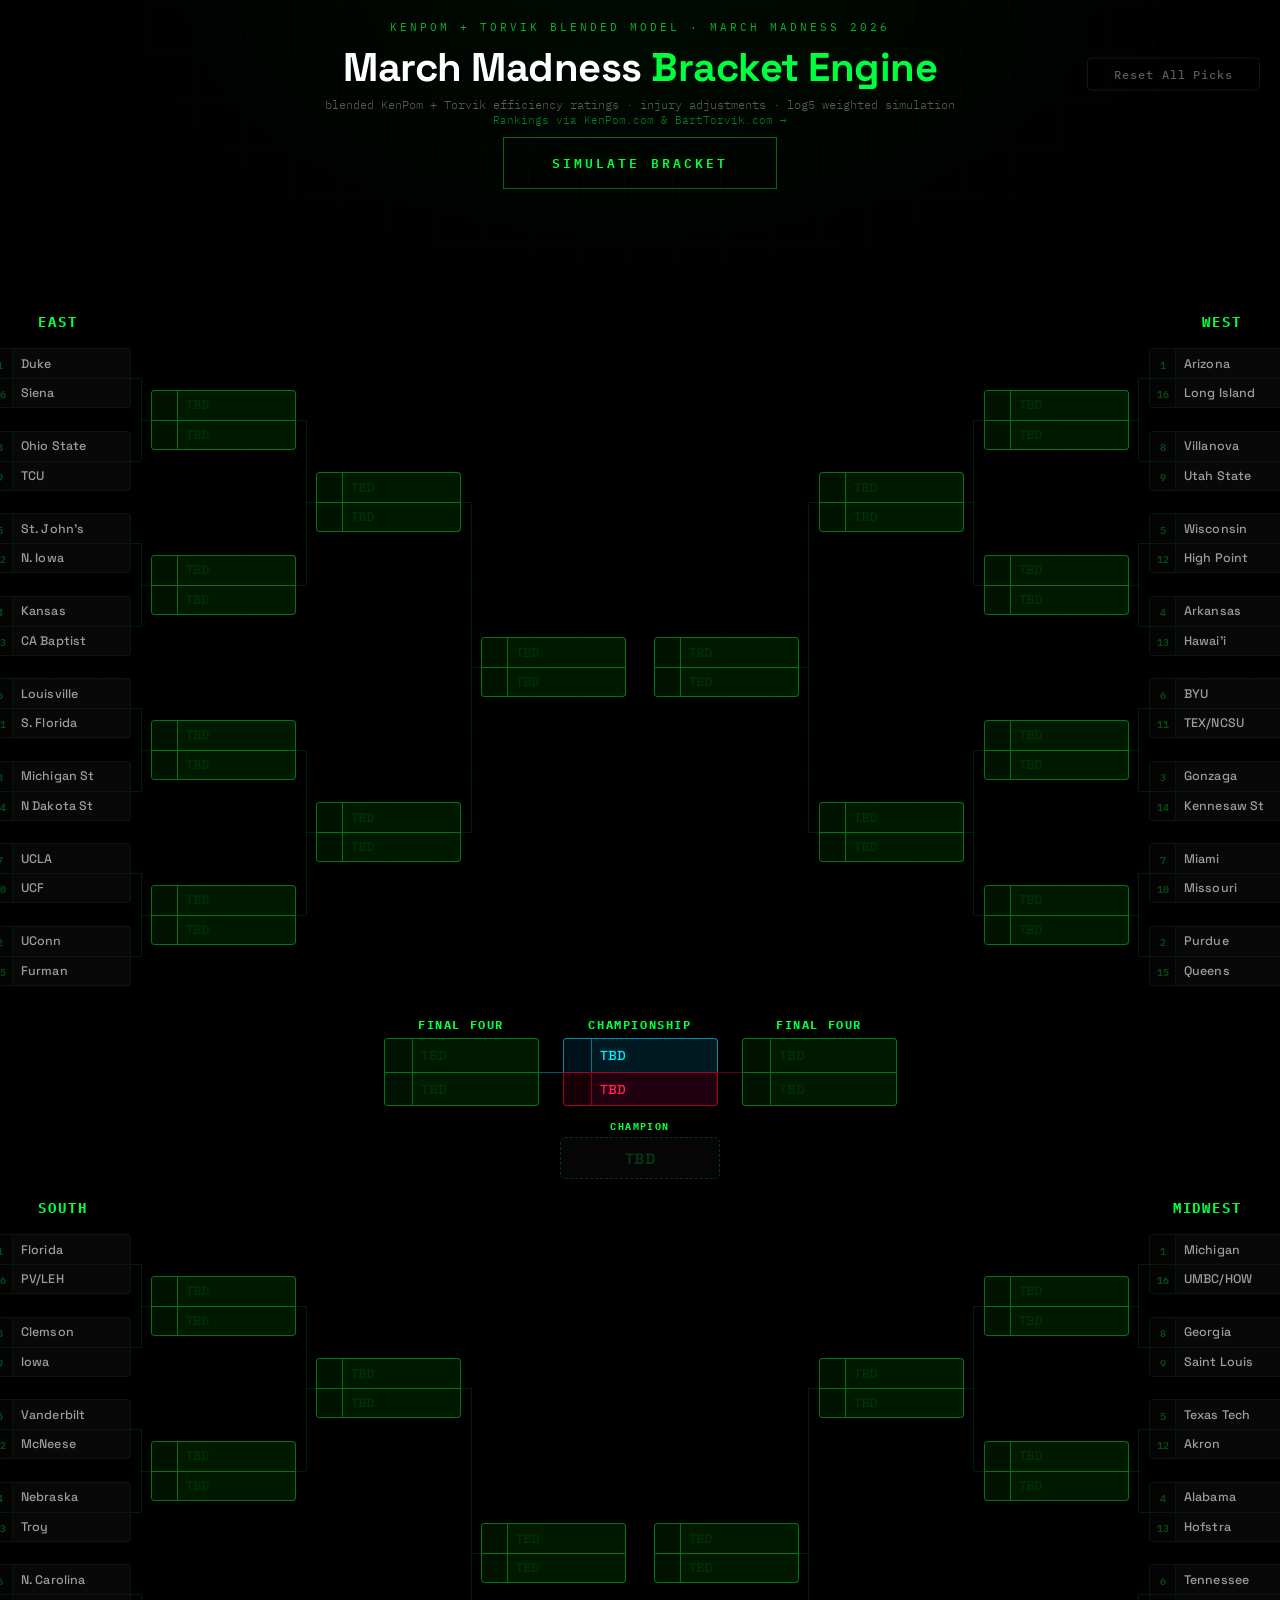
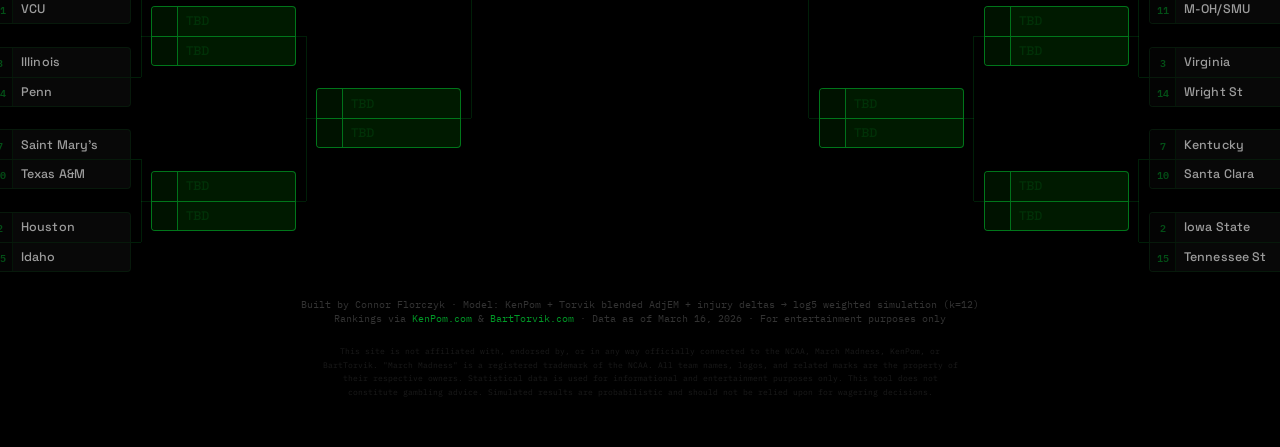
==== commit d10e1d28: "Update color scheme and toggle functionality" ====
--- a/march-madness-bracket-engine.html
+++ b/march-madness-bracket-engine.html
@@ -825,11 +825,11 @@
     font-family: 'IBM Plex Mono', monospace;
     font-size: 0.72rem;
     font-weight: 600;
-    color: rgba(255,255,255,0.15);
+    color: #fff;
     padding-right: 12px;
     white-space: nowrap;
   }
-  .mb-team.mb-winner .mb-prob { color: rgba(var(--mx-r),var(--mx-g),var(--mx-b),0.4); }
+  .mb-team.mb-winner .mb-prob { color: #fff; }
 
   /* FF/Champ in mobile */
   .mb-ff-section {
@@ -1012,7 +1012,31 @@
     font-weight: 700;
     letter-spacing: 0.08em;
     text-transform: uppercase;
-    margin-bottom: 4px;
+    margin-bottom: 0;
+    cursor: pointer;
+    display: flex;
+    align-items: center;
+    justify-content: space-between;
+    user-select: none;
+    transition: opacity 0.15s;
+  }
+  .bd-card-title:hover { opacity: 0.8; }
+  .bd-card-title .bd-chevron {
+    font-size: 0.6rem;
+    transition: transform 0.2s;
+    color: rgba(255,255,255,0.2);
+  }
+  .bd-card-title.open .bd-chevron { transform: rotate(90deg); }
+  .bd-card-body {
+    overflow: hidden;
+    max-height: 0;
+    transition: max-height 0.3s ease;
+  }
+  .bd-card-body.open {
+    max-height: 5000px;
+  }
+  .bd-card-body .bd-card-sub:first-child {
+    margin-top: 4px;
   }
   .bd-card-sub {
     font-family: 'IBM Plex Mono', monospace;
@@ -1031,7 +1055,7 @@
   }
   .inj-row:last-child { border-bottom: none; }
   .inj-team { color: #fff; font-weight: 600; min-width: 120px; }
-  .inj-delta { font-family: 'IBM Plex Mono', monospace; color: #f85149; font-weight: 600; min-width: 65px; font-size: 0.78rem; }
+  .inj-delta { font-family: 'IBM Plex Mono', monospace; color: #fff; font-weight: 600; min-width: 65px; font-size: 0.78rem; }
   .inj-detail { color: rgba(255,255,255,0.4); font-size: 0.72rem; flex: 1; }
 
   /* Upset rows */
@@ -1047,7 +1071,7 @@
   .upset-winner { color: var(--mx); font-weight: 600; min-width: 120px; }
   .upset-over { color: rgba(255,255,255,0.25); font-size: 0.72rem; margin: 0 8px; }
   .upset-loser { color: rgba(255,255,255,0.4); min-width: 110px; }
-  .upset-prob { font-family: 'IBM Plex Mono', monospace; color: var(--mx); font-weight: 600; font-size: 0.78rem; margin-left: auto; }
+  .upset-prob { font-family: 'IBM Plex Mono', monospace; color: #fff; font-weight: 600; font-size: 0.78rem; margin-left: auto; }
 
   /* Probability table */
   .prob-round-label {
@@ -1058,11 +1082,32 @@
     text-transform: uppercase;
     color: rgba(255,255,255,0.35);
     margin-top: 14px;
-    margin-bottom: 6px;
-    padding-bottom: 4px;
+    margin-bottom: 0;
+    padding: 6px 0 6px 0;
     border-bottom: 1px solid rgba(255,255,255,0.04);
-  }
+    cursor: pointer;
+    display: flex;
+    align-items: center;
+    justify-content: space-between;
+    user-select: none;
+    transition: color 0.15s;
+  }
+  .prob-round-label:hover { color: rgba(255,255,255,0.55); }
   .prob-round-label:first-child { margin-top: 0; }
+  .prob-round-label .prob-chevron {
+    font-size: 0.6rem;
+    transition: transform 0.2s;
+    color: rgba(255,255,255,0.2);
+  }
+  .prob-round-label.open .prob-chevron { transform: rotate(90deg); }
+  .prob-round-body {
+    overflow: hidden;
+    max-height: 0;
+    transition: max-height 0.3s ease;
+  }
+  .prob-round-body.open {
+    max-height: 2000px;
+  }
 
   .prob-row {
     display: flex;
@@ -1073,7 +1118,7 @@
   .prob-region { font-family: 'IBM Plex Mono', monospace; font-size: 0.65rem; min-width: 70px; letter-spacing: 0.5px; }
   .prob-matchup { flex: 1; color: rgba(255,255,255,0.5); }
   .prob-matchup strong { color: #fff; font-weight: 600; }
-  .prob-pct { font-family: 'IBM Plex Mono', monospace; font-weight: 600; min-width: 58px; text-align: right; }
+  .prob-pct { font-family: 'IBM Plex Mono', monospace; font-weight: 600; min-width: 58px; text-align: right; color: #fff !important; }
   .prob-bar-wrap { width: 100px; height: 5px; background: rgba(255,255,255,0.04); border-radius: 2px; margin-left: 10px; overflow: hidden; }
   .prob-bar-fill { height: 100%; border-radius: 2px; transition: width 0.3s; }
 
@@ -1354,22 +1399,28 @@
 
   <div class="bd-grid">
     <div class="bd-card">
-      <div class="bd-card-title" style="color:var(--mx)">Injury Adjustments</div>
-      <div class="bd-card-sub">Applied to blended rating after KenPom + Torvik merge</div>
-      <div id="injuryTable"></div>
+      <div class="bd-card-title" style="color:var(--mx)" onclick="toggleGridCards()"><span>Injury Adjustments</span><span class="bd-chevron">▶</span></div>
+      <div class="bd-card-body">
+        <div class="bd-card-sub">Applied to blended rating after KenPom + Torvik merge</div>
+        <div id="injuryTable"></div>
+      </div>
     </div>
 
     <div class="bd-card">
-      <div class="bd-card-title" style="color:var(--mx)">Upset Picks</div>
-      <div class="bd-card-sub">Games where the model favors the lower seed</div>
-      <div id="upsetTable"></div>
+      <div class="bd-card-title" style="color:var(--mx)" onclick="toggleGridCards()"><span>Upset Picks</span><span class="bd-chevron">▶</span></div>
+      <div class="bd-card-body">
+        <div class="bd-card-sub">Games where the model favors the lower seed</div>
+        <div id="upsetTable"></div>
+      </div>
     </div>
   </div>
 
   <div class="bd-card bd-card-wide">
-    <div class="bd-card-title" style="color:var(--mx)">Round-by-Round Win Probabilities</div>
-    <div class="bd-card-sub">Model confidence for each predicted winner</div>
-    <div id="probTable"></div>
+    <div class="bd-card-title" style="color:var(--mx)" onclick="toggleBdCard(this)"><span>Round-by-Round Win Probabilities</span><span class="bd-chevron">▶</span></div>
+    <div class="bd-card-body">
+      <div class="bd-card-sub">Model confidence for each predicted winner</div>
+      <div id="probTable"></div>
+    </div>
   </div>
 
   <div class="bd-card bd-card-wide">
@@ -1643,7 +1694,7 @@
   }
 }
 
-const REGION_COLORS = { EAST: '#00ff41', WEST: '#f85149', SOUTH: '#fff', MIDWEST: '#00cc88' };
+const REGION_COLORS = { EAST: '#00ff41', WEST: '#00ff41', SOUTH: '#00ff41', MIDWEST: '#00ff41' };
 
 function renderLabels(containerId, leftName, rightName) {
   const el = document.getElementById(containerId);
@@ -2028,6 +2079,26 @@
   { team: 'Ohio State', delta: -0.5, detail: 'Chatman limited minutes.' },
 ];
 
+function toggleProbRound(label) {
+  label.classList.toggle('open');
+  const body = label.nextElementSibling;
+  if (body) body.classList.toggle('open');
+}
+
+function toggleBdCard(title) {
+  title.classList.toggle('open');
+  const body = title.nextElementSibling;
+  if (body) body.classList.toggle('open');
+}
+
+function toggleGridCards() {
+  const titles = document.querySelectorAll('.bd-grid .bd-card-title');
+  const bodies = document.querySelectorAll('.bd-grid .bd-card-body');
+  const isOpen = titles[0] && titles[0].classList.contains('open');
+  titles.forEach(t => isOpen ? t.classList.remove('open') : t.classList.add('open'));
+  bodies.forEach(b => isOpen ? b.classList.remove('open') : b.classList.add('open'));
+}
+
 function renderBreakdown() {
   // Injuries
   const injEl = document.getElementById('injuryTable');
@@ -2092,7 +2163,8 @@
   let probHTML = '';
 
   for (let ri = 0; ri < 4; ri++) {
-    probHTML += `<div class="prob-round-label">${roundLabels[ri]}</div>`;
+    probHTML += `<div class="prob-round-label" onclick="toggleProbRound(this)"><span>${roundLabels[ri]}</span><span class="prob-chevron">▶</span></div>`;
+    probHTML += `<div class="prob-round-body">`;
     for (const rName of ['EAST','WEST','SOUTH','MIDWEST']) {
       const round = regions[rName][ri];
       round.forEach(m => {
@@ -2111,10 +2183,12 @@
         }
       });
     }
+    probHTML += `</div>`;
   }
 
   // Final Four
-  probHTML += `<div class="prob-round-label">Final Four</div>`;
+  probHTML += `<div class="prob-round-label" onclick="toggleProbRound(this)"><span>Final Four</span><span class="prob-chevron">▶</span></div>`;
+  probHTML += `<div class="prob-round-body">`;
   ['semi1','semi2'].forEach(sk => {
     const s = ff[sk];
     if (s.w && s.t1 && s.t2) {
@@ -2130,11 +2204,13 @@
       </div>`;
     }
   });
+  probHTML += `</div>`;
 
   // Championship
   const c = ff.champ;
   if (c.w && c.t1 && c.t2) {
-    probHTML += `<div class="prob-round-label">Championship</div>`;
+    probHTML += `<div class="prob-round-label" onclick="toggleProbRound(this)"><span>Championship</span><span class="prob-chevron">▶</span></div>`;
+    probHTML += `<div class="prob-round-body">`;
     const prob = wp(c.w, c.w === c.t1 ? c.t2 : c.t1);
     const pct = pctRaw(prob);
     const loser = c.w === c.t1 ? c.t2 : c.t1;
@@ -2144,6 +2220,7 @@
       <span class="prob-pct" style="color:var(--mx)">${pct}%</span>
       <span class="prob-bar-wrap"><span class="prob-bar-fill" style="width:${pct}%;background:var(--mx)"></span></span>
     </div>`;
+    probHTML += `</div>`;
   }
 
   probEl.innerHTML = probHTML;
